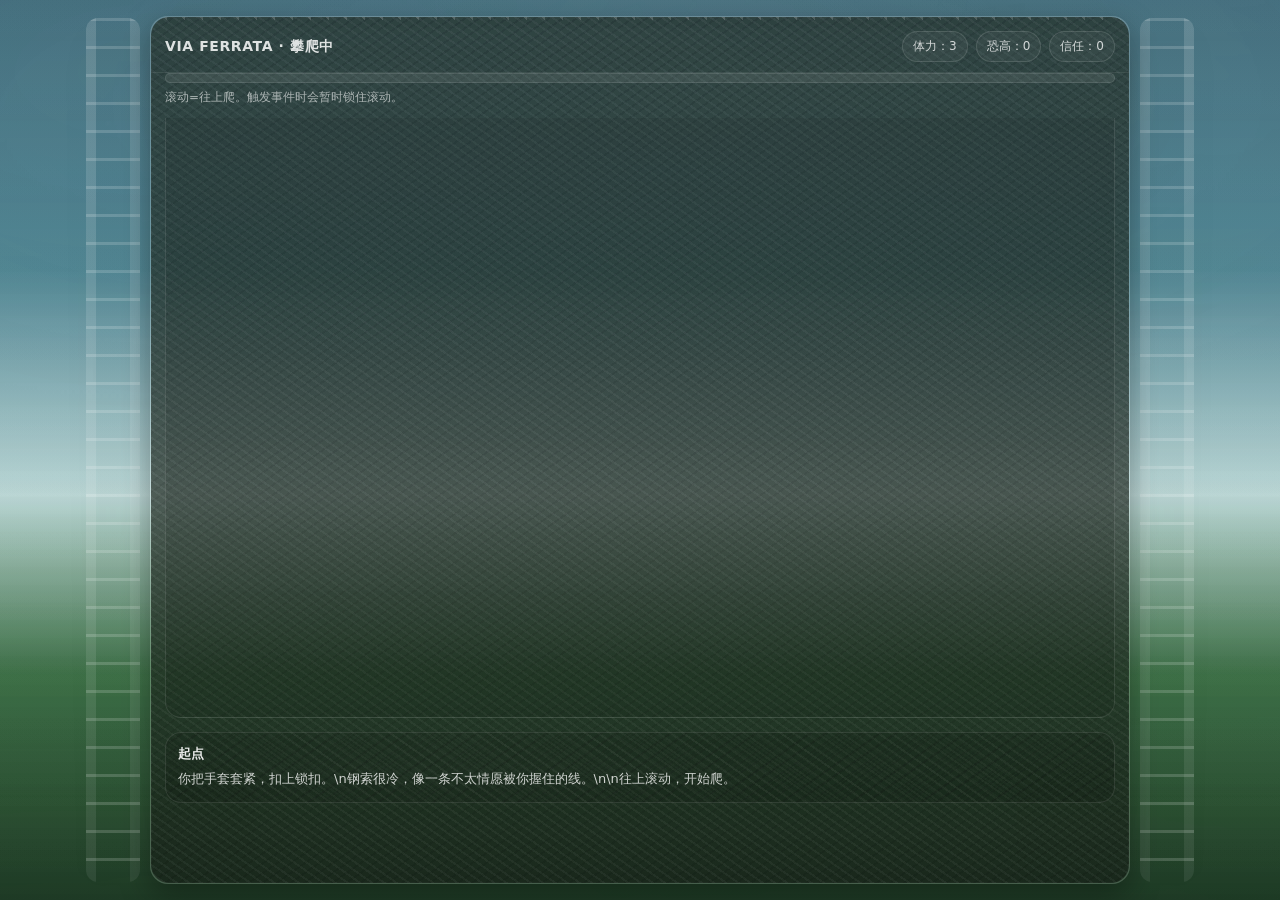
==== chap_four/index.html @ 9fe8015b "Add files via upload" ====
<!doctype html>
<html lang="zh-Hans">
<head>
<meta charset="utf-8" />
<meta name="viewport" content="width=device-width,initial-scale=1" />
<title>Chapter Four - Via Ferrata</title>
<style>
:root{
  /* 你的基础风格 */
  --bg:#1E2A1B;
  --card:rgba(255,255,255,.06);
  --bd:rgba(255,255,255,.12);
  --txt:#fff;
  --mut:rgba(255,255,255,.72);
  --btn:rgba(255,255,255,.10);
  --btn2:rgba(255,255,255,.16);
  --shadow:0 10px 30px rgba(0,0,0,.35);
  --round:18px;

 --rain: 0;  /* 0~1 */
  /* 进度驱动：0~1 */
  --skyBoost: 0;

  /* 白天版但不刺眼（低饱和） */
  --sky1:#2a5f72;   /* 顶部天空（偏灰蓝） */
  --sky2:#3f7f8f;   /* 中段 */
  --mist:#bfe2e0;   /* 远景雾 */
  --field1:#2f6b3a; /* 草地 */
  --field2:#1f3f25; /* 近景暗绿 */
}
*{box-sizing:border-box;}
html,body{height:100%;}
html,body{height:100%;}
body{
  margin:0;
  font-family:system-ui,-apple-system,"Segoe UI",Roboto,"PingFang SC","Microsoft YaHei",Arial,sans-serif;
  color:var(--txt);
  overflow:hidden;

  /* 全屏渐变：天空→雾→草地（低饱和，不刺眼） */
  background:
    linear-gradient(to bottom,
      color-mix(in srgb, var(--sky1) 92%, white calc(var(--skyBoost) * 8%)) 0%,
      color-mix(in srgb, var(--sky2) 92%, white calc(var(--skyBoost) * 10%)) 30%,
      color-mix(in srgb, var(--mist) 88%, white calc(var(--skyBoost) * 12%)) 55%,
      color-mix(in srgb, var(--field1) 92%, white calc(var(--skyBoost) * 6%)) 75%,
      var(--field2) 100%);
}

/* 远景雾+空气颗粒：非常轻，避免刺眼 */
body::before{
  content:"";
  position:fixed;
  inset:-60px;
  pointer-events:none;
  background:
    radial-gradient(900px 420px at 60% 18%, rgba(255,255,255,.10), transparent 60%),
    radial-gradient(800px 380px at 25% 22%, rgba(255,255,255,.08), transparent 60%),
    radial-gradient(2px 2px at 12% 18%, rgba(255,255,255,.10), transparent 60%),
    radial-gradient(2px 2px at 38% 12%, rgba(255,255,255,.08), transparent 60%),
    radial-gradient(2px 2px at 72% 20%, rgba(255,255,255,.06), transparent 60%);
  opacity: calc(.35 + var(--skyBoost) * .25);
  filter: blur(.6px);
}

.wrap{
  height:100%;
  display:flex;
  justify-content:center;
  align-items:stretch;
  padding:16px;
  gap:14px;
}

.panel{
  width:min(980px, 100%);
  border:1px solid var(--bd);
  background:var(--card);
  border-radius:var(--round);
  box-shadow:var(--shadow);
  overflow:hidden;
  display:flex;
  flex-direction:column;
}

/* 顶部 HUD */
.hud{
  display:flex;
  align-items:center;
  gap:12px;
  padding:14px 14px 10px;
  border-bottom:1px solid rgba(255,255,255,.08);
}
.hud h1{
  margin:0;
  font-size:14px;
  letter-spacing:.6px;
  font-weight:650;
  color:rgba(255,255,255,.85);
}
.badges{
  display:flex;
  gap:8px;
  margin-left:auto;
  flex-wrap:wrap;
}
.badge{
  font-size:12px;
  padding:6px 10px;
  border:1px solid rgba(255,255,255,.12);
  border-radius:999px;
  background:rgba(255,255,255,.04);
  color:rgba(255,255,255,.78);
}

/* 进度条 */
.progressRow{
  padding:0 14px 12px;
}
.bar{
  height:10px;
  background:rgba(255,255,255,.08);
  border-radius:999px;
  overflow:hidden;
  border:1px solid rgba(255,255,255,.10);
}
.bar > div{
  height:100%;
  width:0%;
  background:rgba(255,255,255,.65);
  transition:width .25s ease;
}

/* 滚动区（攀爬区） */
.climb{
  position:relative;
  flex:1;
  overflow:auto;
  scroll-behavior:smooth;
  padding:18px 14px 80px;
}

/* 模拟“山壁长条” */
.route{
  position:relative;
  height:700vh; /* 控制总攀爬长度：越大越长 */
  border:1px solid rgba(255,255,255,.10);
  border-radius:16px;
  overflow:hidden;
  background:
    linear-gradient(to bottom,
      rgba(255,255,255,.02) 0%,
      rgba(255,255,255,.03) 20%,
      rgba(255,255,255,.01) 55%,
      rgba(255,255,255,.04) 100%);
}

/* 路线虚线 */
.route:before{
  content:"";
  position:absolute;
  left:22px; top:18px; bottom:18px;
  width:2px;
  background:linear-gradient(to bottom, rgba(255,255,255,.15), rgba(255,255,255,.02));
  opacity:.55;
}
.tick{
  position:absolute;
  left:14px;
  width:18px;height:18px;
  border-radius:50%;
  border:1px solid rgba(255,255,255,.16);
  background:rgba(255,255,255,.04);
  display:grid;
  place-items:center;
  font-size:11px;
  color:rgba(255,255,255,.7);
  transform:translateY(-50%);
}

/* 文本卡片区 */
.story{
  margin-top:14px;
  display:grid;
  gap:10px;
}
.card{
  border:1px solid rgba(255,255,255,.12);
  background:rgba(0,0,0,.18);
  border-radius:16px;
  padding:12px 12px;
}
.card .title{
  font-weight:700;
  font-size:13px;
  color:rgba(255,255,255,.88);
  margin-bottom:6px;
}
.card .txt{
  font-size:13px;
  line-height:1.6;
  color:rgba(255,255,255,.76);
  white-space:pre-wrap;
}

/* 事件弹层 */
.overlay{
  position:fixed;
  inset:0;
  background:rgba(0,0,0,.55);
  display:none;
  align-items:center;
  justify-content:center;
  padding:18px;
  z-index:20;
}
.overlay.show{ display:flex; }

.modal{
  width:min(680px, 100%);
  border:1px solid rgba(255,255,255,.14);
  background:rgba(15,15,16,.88);
  backdrop-filter: blur(8px);
  border-radius:18px;
  box-shadow:0 30px 90px rgba(0,0,0,.6);
  padding:14px;
}
.modal h2{
  margin:0 0 10px 0;
  font-size:14px;
  letter-spacing:.5px;
  color:rgba(255,255,255,.9);
}
.modal p{
  margin:0 0 12px 0;
  font-size:13px;
  line-height:1.65;
  color:rgba(255,255,255,.78);
  white-space:pre-wrap;
}
.modal .actions{
  display:flex;
  gap:10px;
  justify-content:flex-end;
}
.btn{
  appearance:none;
  border:1px solid rgba(255,255,255,.14);
  background:rgba(255,255,255,.06);
  color:rgba(255,255,255,.86);
  padding:10px 12px;
  border-radius:12px;
  font-size:13px;
  cursor:pointer;
}
.btn:active{ transform:translateY(1px); }
.btn.primary{
  background:rgba(255,255,255,.14);
  border-color:rgba(255,255,255,.18);
}

.small{
  font-size:12px;
  color:rgba(255,255,255,.6);
  margin-top:6px;
}

/* 轻微抖动（脚滑） */
.shake{
  animation:shake .28s ease;
}
@keyframes shake{
  0%{transform:translateX(0)}
  20%{transform:translateX(-6px)}
  40%{transform:translateX(6px)}
  60%{transform:translateX(-4px)}
  80%{transform:translateX(4px)}
  100%{transform:translateX(0)}
}

/* 移动端适配 */
@media (max-width:520px){
  .hud{flex-wrap:wrap;}
  .badges{margin-left:0;}
  .route{height:700vh;}
}

/* ====== 粗麻布材质（替代玻璃）====== */

/* 统一一个“布料底色”：偏暗绿+棕 */
:root{
  --clothBase: rgba(23,34,24,.92);
  --clothInk: rgba(255,255,255,.08);
  --clothInk2: rgba(0,0,0,.22);
  --clothEdge: rgba(255,255,255,.10);
}

/* 麻布纹理：交叉纤维 + 轻微脏点 */
.cloth{
  background:
    /* 脏点（很淡） */
    radial-gradient(2px 2px at 18% 22%, rgba(0,0,0,.18), transparent 60%),
    radial-gradient(2px 2px at 63% 48%, rgba(255,255,255,.10), transparent 60%),
    radial-gradient(1.5px 1.5px at 78% 35%, rgba(0,0,0,.16), transparent 60%),

    /* 纤维：两组斜向线叠加 */
    repeating-linear-gradient( 35deg, rgba(255,255,255,.055) 0 2px, transparent 2px 7px),
    repeating-linear-gradient(-35deg, rgba(0,0,0,.16) 0 2px, transparent 2px 8px),

    /* 布底 */
    linear-gradient(to bottom, rgba(255,255,255,.03), rgba(0,0,0,.16));
  background-color: var(--clothBase);
}

/* panel 改“麻布板” */
.panel{
  border: 1px solid var(--bd);
  border-radius: var(--round);
  box-shadow: var(--shadow);
  overflow:hidden;
  position:relative;
}
.panel::before{
  content:"";
  position:absolute;
  inset:0;
  pointer-events:none;
  opacity:.98;
  border-radius:inherit;
  /* 套用麻布纹理 */
  background:
    radial-gradient(2px 2px at 18% 22%, rgba(0,0,0,.18), transparent 60%),
    radial-gradient(2px 2px at 63% 48%, rgba(255,255,255,.10), transparent 60%),
    radial-gradient(1.5px 1.5px at 78% 35%, rgba(0,0,0,.16), transparent 60%),
    repeating-linear-gradient( 35deg, rgba(255,255,255,.055) 0 2px, transparent 2px 7px),
    repeating-linear-gradient(-35deg, rgba(0,0,0,.16) 0 2px, transparent 2px 8px),
    linear-gradient(to bottom, rgba(255,255,255,.02), rgba(0,0,0,.18));
  background-color: var(--clothBase);
}

/* 把原本透明背景去掉（否则会叠成玻璃） */
.panel > *{
  position:relative;
  z-index:1;
}

/* route / card / modal 都做成“布/纸”块 */
.route,
.card,
.modal{
  border:1px solid var(--clothEdge);
  background: rgba(0,0,0,.12);
  position:relative;
  overflow:hidden;
}

/* 给块内部再叠一层纤维纹理 */
.route::before,
.card::before,
.modal::before{
  content:"";
  position:absolute;
  inset:0;
  pointer-events:none;
  opacity:.55;
  background:
    repeating-linear-gradient( 35deg, rgba(255,255,255,.05) 0 2px, transparent 2px 8px),
    repeating-linear-gradient(-35deg, rgba(0,0,0,.18) 0 2px, transparent 2px 10px),
    radial-gradient(700px 220px at 30% 20%, rgba(255,255,255,.05), transparent 60%);
}

/* 文本稍微“网文纸感”一点：更暖一点 */
.card .txt,
.modal p{
  color: rgba(255,255,255,.80);
}
.card .title,
.modal h2{
  color: rgba(255,255,255,.92);
}

/* 去掉玻璃关键：别 blur / 别 screen 叠亮 */
.panel{ backdrop-filter: none !important; }
.modal{ backdrop-filter: none !important; }

/* ====== 天气 FX 层（不挡交互）====== */
.fx{
  position:fixed;
  inset:-20vh -10vw;
  pointer-events:none;
  z-index:0; /* 在 panel 下面 */
}

/* 云：大块软边，慢慢飘 */
.fxCloud{
  opacity:.65;
  filter: blur(0.4px);
  background:
    radial-gradient(260px 140px at 18% 28%, rgba(255,255,255,.10), transparent 70%),
    radial-gradient(340px 180px at 42% 18%, rgba(255,255,255,.08), transparent 72%),
    radial-gradient(420px 220px at 70% 26%, rgba(255,255,255,.07), transparent 74%),
    radial-gradient(520px 260px at 85% 14%, rgba(255,255,255,.06), transparent 76%),
    radial-gradient(700px 360px at 55% 36%, rgba(255,255,255,.05), transparent 78%);
  animation: cloudDrift 32s linear infinite;
  mix-blend-mode: screen;
}

/* 雾：更贴近地面，横向漂 */
.fxCloud::after{
  content:"";
  position:absolute;
  inset:40vh -10vw -10vh -10vw;
  background:
    radial-gradient(520px 220px at 20% 70%, rgba(255,255,255,.06), transparent 70%),
    radial-gradient(640px 260px at 55% 78%, rgba(255,255,255,.05), transparent 72%),
    radial-gradient(820px 340px at 85% 82%, rgba(255,255,255,.04), transparent 76%);
  opacity:.9;
  filter: blur(1.2px);
  animation: mistDrift 22s linear infinite;
}

@keyframes cloudDrift{
  from{ transform: translateX(-6vw) translateY(0); }
  to  { transform: translateX( 6vw) translateY(-1vh); }
}
@keyframes mistDrift{
  from{ transform: translateX(4vw); }
  to  { transform: translateX(-4vw); }
}

/* 确保你的主 UI 在天气之上 */
.wrap, .panel{ position:relative; z-index:1; }

/* ====== 雨 ====== */
.fxRain{
  opacity: var(--rain);
  transition: opacity .6s ease;
  background:
    /* 雨丝：用重复斜线模拟 */
    repeating-linear-gradient(
      115deg,
      rgba(255,255,255,.12) 0 1px,
      rgba(255,255,255,0) 1px 10px
    );
  mix-blend-mode: screen;
  filter: blur(.2px);
  animation: rainFall .45s linear infinite;
}

@keyframes rainFall{
  from{ background-position: 0 0; }
  to  { background-position: 0 18px; }
}

/* ===== 阴雨天气：一层灰冷罩子（随 --storm 变化） ===== */
:root{
  --storm: 0;     /* 0~1 阴天程度 */
  --uiFade: 1;    /* 1->0 UI 渐隐 */
}

body{
  position:relative;
}

body::after{
  content:"";
  position:fixed;
  inset:0;
  pointer-events:none;
  /* 同时包含：轻微提亮(随 skyBoost) + 阴天遮罩(随 storm) */
  background:
    linear-gradient(to top,
      rgba(255,255,255, calc(.00 + var(--skyBoost) * .10)) 0%,
      rgba(255,255,255, calc(.03 + var(--skyBoost) * .16)) 55%,
      rgba(255,255,255, calc(.05 + var(--skyBoost) * .20)) 100%),
    radial-gradient(900px 520px at 50% 12%,
      rgba(255,255,255, calc(.02 + var(--storm) * .10)),
      transparent 62%),
    linear-gradient(to bottom,
      rgba(10,18,20, calc(.08 + var(--storm) * .28)) 0%,
      rgba(10,18,20, calc(.06 + var(--storm) * .22)) 45%,
      rgba(10,18,20, calc(.10 + var(--storm) * .34)) 100%);
  mix-blend-mode: normal;
  opacity: 1;
}

/* 云雾在阴天时更厚一点 */
.fxCloud{
  opacity: calc(.45 + var(--storm) * .40);
  filter: blur(calc(.4px + var(--storm) * 1.2px));
}

/* 雨在阴天时更明显（你已有 fxRain，用 storm 再加一点可见度） */
.fxRain{
  opacity: calc(var(--rain) * (0.65 + var(--storm) * 0.65));
  filter: blur(calc(.15px + var(--storm) * .35px));
}

/* ===== UI 渐隐：越往上越透明，到顶完全消失 ===== */
.wrap{
  opacity: var(--uiFade);
  transition: opacity .25s ease;
}

/* 可选：让 panel 也跟着轻微“失焦”变薄一点（更像风吹走） */
.panel{
  transform: translateY(calc((1 - var(--uiFade)) * -8px)) scale(calc(.995 + var(--uiFade) * .005));
  transition: transform .25s ease;
}

/* ===== 整块抖动（吓人用） ===== */
.panel.panic{
  animation: panicShake .42s ease;
}
@keyframes panicShake{
  0%   { transform: translateY(0) rotate(0deg); }
  12%  { transform: translateY(-2px) rotate(-0.6deg); }
  25%  { transform: translateY( 2px) rotate(0.7deg); }
  40%  { transform: translateY(-1px) rotate(-0.5deg); }
  58%  { transform: translateY( 1px) rotate(0.4deg); }
  75%  { transform: translateY(-1px) rotate(-0.3deg); }
  100% { transform: translateY(0) rotate(0deg); }
}

/* 如果登顶消失后你不想还能滚动/点到东西，可把 wrap pointer-events 也关掉 */
.wrap.off{
  pointer-events:none;
}

.panel::before{ opacity:.72; }
.route::before,
.card::before,
.modal::before{ opacity:.35; }

/* 兜底：确保弹层永远是全屏盖在最上面 */
.overlay{
  position:fixed !important;
  inset:0;
  z-index:999 !important;
}

/* =========================
   FX：雾 + 雨（更自然）
   ========================= */

/* 让 fx 层更柔一点，避免突兀 */
.fx{
  z-index:0;
  opacity:1;
  filter: saturate(.92);
}

/* 雾（Cloud）改成：高空薄云 + 贴地浓雾，两层速度不一样 */
.fxCloud{
  /* 顶部薄云：更大、更淡、更慢 */
  background:
    radial-gradient(520px 260px at 18% 20%, rgba(255,255,255,.09), transparent 70%),
    radial-gradient(680px 320px at 48% 14%, rgba(255,255,255,.07), transparent 72%),
    radial-gradient(820px 380px at 78% 22%, rgba(255,255,255,.06), transparent 74%),
    radial-gradient(980px 420px at 88% 10%, rgba(255,255,255,.05), transparent 76%);
  opacity: calc(.28 + var(--storm) * .30);      /* 阴天更厚 */
  filter: blur(calc(1.6px + var(--storm) * 2.2px));
  mix-blend-mode: screen;
  animation: cloudDrift 46s linear infinite;
}

/* 贴地雾：更“地面”，更横向流动 */
.fxCloud::after{
  inset: 46vh -12vw -16vh -12vw;
  background:
    radial-gradient(920px 360px at 20% 78%, rgba(255,255,255,.06), transparent 72%),
    radial-gradient(1120px 420px at 55% 84%, rgba(255,255,255,.05), transparent 74%),
    radial-gradient(1320px 520px at 88% 86%, rgba(255,255,255,.04), transparent 76%),
    linear-gradient(to top, rgba(255,255,255,.05), transparent 55%);
  opacity: calc(.65 + var(--storm) * .45);
  filter: blur(calc(3.2px + var(--storm) * 4.6px));
  animation: mistDrift 26s linear infinite;
}

/* 雾漂移更慢更“横” */
@keyframes cloudDrift{
  from{ transform: translateX(-8vw) translateY(0); }
  to  { transform: translateX( 8vw) translateY(-1.4vh); }
}
@keyframes mistDrift{
  from{ transform: translateX(6vw); }
  to  { transform: translateX(-6vw); }
}

/* 雨：两层雨丝 + 轻微“水迹”层 */
.fxRain{
  opacity: calc(var(--rain) * (0.55 + var(--storm) * 0.70));
  transition: opacity .6s ease;
  mix-blend-mode: screen;
  filter: blur(calc(.25px + var(--storm) * .45px));
  animation: rainFallFast .38s linear infinite;
  background:
    /* 细雨丝（主层） */
    repeating-linear-gradient(
      112deg,
      rgba(255,255,255,.14) 0 1px,
      rgba(255,255,255,0) 1px 11px
    );
}

/* 第二层雨：更粗更稀（叠加在 ::before） */
.fxRain::before{
  content:"";
  position:absolute;
  inset:0;
  background:
    repeating-linear-gradient(
      112deg,
      rgba(255,255,255,.10) 0 1px,
      rgba(255,255,255,0) 1px 18px
    );
  opacity: .65;
  animation: rainFallSlow .72s linear infinite;
  filter: blur(.15px);
}

/* 水迹层：轻微纵向“流痕”，只在雨大时显一点点 */
.fxRain::after{
  content:"";
  position:absolute;
  inset:0;
  background:
    linear-gradient(to bottom,
      rgba(255,255,255,0) 0%,
      rgba(255,255,255,.06) 40%,
      rgba(255,255,255,0) 100%);
  opacity: calc(var(--rain) * .12);
  filter: blur(6px);
  transform: translateY(-10%);
}

@keyframes rainFallFast{
  from{ background-position: 0 0; }
  to  { background-position: 0 26px; }
}
@keyframes rainFallSlow{
  from{ background-position: 0 0; }
  to  { background-position: 0 16px; }
}

/* =========================
   Panel / wrap：边缘尖角波浪线 + 梯子
   ========================= */

/* 让 wrap 变成“有边框装饰”的容器 */
.wrap{
  position:relative;
}

/* 左右梯子：用 ::before/::after 画出来，顶天立地 */
.wrap::before,
.wrap::after{
  content:"";
  position:absolute;
  top:18px;
  bottom:18px;
  width:54px;
  pointer-events:none;
  opacity: .92;
  filter: drop-shadow(0 10px 18px rgba(0,0,0,.35));
}

/* 左梯子 */
.wrap::before{
  left: calc(50% - min(980px, 100%) / 2 - 64px);
  background:
    /* 两条立柱 */
    linear-gradient(to bottom, rgba(255,255,255,.16), rgba(255,255,255,.08)) left/10px 100% no-repeat,
    linear-gradient(to bottom, rgba(255,255,255,.16), rgba(255,255,255,.08)) right/10px 100% no-repeat,
    /* 横档 */
    repeating-linear-gradient(
      to bottom,
      rgba(255,255,255,.18) 0 3px,
      rgba(255,255,255,0) 3px 28px
    ) center/100% 100% no-repeat;
  border-radius: 12px;
}

/* 右梯子 */
.wrap::after{
  right: calc(50% - min(980px, 100%) / 2 - 64px);
  background:
    linear-gradient(to bottom, rgba(255,255,255,.16), rgba(255,255,255,.08)) left/10px 100% no-repeat,
    linear-gradient(to bottom, rgba(255,255,255,.16), rgba(255,255,255,.08)) right/10px 100% no-repeat,
    repeating-linear-gradient(
      to bottom,
      rgba(255,255,255,.18) 0 3px,
      rgba(255,255,255,0) 3px 28px
    ) center/100% 100% no-repeat;
  border-radius: 12px;
}

/* 手机端：梯子别挤爆屏幕 */
@media (max-width: 820px){
  .wrap::before, .wrap::after{
    width:40px;
    opacity:.75;
  }
  .wrap::before{
    left: 10px;
  }
  .wrap::after{
    right: 10px;
  }
}

/* Panel 外围做一个“尖角波浪线”（锯齿）边框 */
.panel{
  position:relative;
}

/* 顶部 + 底部锯齿（不裁切内容） */
.panel::after{
  content:"";
  position:absolute;
  left:-2px; right:-2px;
  top:-14px;
  height:28px;
  pointer-events:none;
  opacity:.85;
  background:
    /* 顶部锯齿 */
    conic-gradient(from 45deg, rgba(255,255,255,.18) 0 25%, transparent 0 100%) 0 0/18px 18px repeat-x;
  filter: drop-shadow(0 8px 10px rgba(0,0,0,.28));
}

.panel::marker{ content:none; } /* 保险 */

/* 底部锯齿单独再做一条 */
.panel{
  --zig: 18px; /* 锯齿密度 */
}
.panel > .hud{ position:relative; } /* 保持层级 */
.panel::before{
  /* 你原本 panel::before 是麻布纹理，这里不能覆盖它
     所以：把锯齿放到一个新伪元素上（我们用 outlineZig） */
}

/* 用一个额外的“装饰层”不抢你现有 ::before：挂到 .panel 里 */
.panel .outlineZig{
  position:absolute;
  inset:0;
  pointer-events:none;
  z-index:2;
}

/* 如果你不想改 HTML，加这个：用 box-shadow 模拟底部锯齿 */
.panel{
  box-shadow:
    var(--shadow),
    0 0 0 1px rgba(255,255,255,.08) inset;
}

/* 底部锯齿：用 background 放在 panel 自己的 background-image 里不行（你有纹理）；
   所以我们放在 .climb 顶/底的“遮罩”上，看起来像包边 */
.climb{
  position:relative;
}

/* climb 顶部锯齿内嵌（更像“包了一圈”） */
.climb::before,
.climb::after{
  content:"";
  position:sticky;
  left:0; right:0;
  height:18px;
  pointer-events:none;
  z-index:3;
  opacity:.55;
  background:
    conic-gradient(from 45deg, rgba(255,255,255,.16) 0 25%, transparent 0 100%) 0 0/16px 16px repeat-x;
  filter: drop-shadow(0 8px 8px rgba(0,0,0,.22));
}
.climb::before{
  top:0;
  transform: translateY(-10px);
}
.climb::after{
  bottom:0;
  transform: translateY(10px) rotate(180deg);
}

/* =========================
   “每个 point 位置”的尖角波浪标记
   ========================= */

/* tick 本身更像路标：加一个小锯齿旗 */
.tick{
  position:absolute;
  isolation:isolate;
}
.tick::after{
  content:"";
  position:absolute;
  left: 22px;
  top: 50%;
  transform: translateY(-50%);
  width: 64px;
  height: 16px;
  opacity: .75;
  background:
    conic-gradient(from 45deg, rgba(255,255,255,.18) 0 25%, transparent 0 100%) 0 0/10px 10px repeat-x;
  filter: drop-shadow(0 6px 8px rgba(0,0,0,.25));
}

/* 让路线上“点”更融入雾：轻发光但不刺眼 */
.tick{
  background: rgba(255,255,255,.05);
  border-color: rgba(255,255,255,.18);
  box-shadow:
    0 0 0 1px rgba(0,0,0,.2) inset,
    0 10px 24px rgba(0,0,0,.20);
}

/* =========================
   把背景突兀感压掉：整体加一层“空气透镜”
   ========================= */
body::before{
  /* 你已有 before，我们补充一点柔和层次 */
  background:
    radial-gradient(1100px 520px at 60% 16%, rgba(255,255,255,.10), transparent 62%),
    radial-gradient(980px 480px at 22% 18%, rgba(255,255,255,.08), transparent 62%),
    radial-gradient(3px 3px at 12% 18%, rgba(255,255,255,.08), transparent 60%),
    radial-gradient(3px 3px at 38% 12%, rgba(255,255,255,.06), transparent 60%),
    radial-gradient(3px 3px at 72% 20%, rgba(255,255,255,.05), transparent 60%),
    linear-gradient(to bottom, rgba(255,255,255,.02), rgba(0,0,0,.10));
  opacity: calc(.26 + var(--skyBoost) * .22 + var(--storm) * .12);
  filter: blur(1.0px);
}

</style>
</head>
<body>


<div class="fx fxCloud"></div>
<div class="fx fxRain"></div>

<div class="wrap">
  <div class="panel">
    <div class="hud">
      <h1>VIA FERRATA · 攀爬中</h1>
      <div class="badges">
        <div class="badge">体力：<span id="staminaOut">3</span></div>
        <div class="badge">恐高：<span id="fearOut">0</span></div>
        <div class="badge">信任：<span id="trustOut">0</span></div>
      </div>
    </div>

    <div class="progressRow">
      <div class="bar"><div id="barFill"></div></div>
      <div class="small">滚动=往上爬。触发事件时会暂时锁住滚动。</div>
    </div>

    <div class="climb" id="climb">
      <div class="route" id="route">
        <!-- 标记点（可删可加） -->
        <div class="tick" style="top:18%;">1</div>
        <div class="tick" style="top:36%;">2</div>
        <div class="tick" style="top:54%;">3</div>
        <div class="tick" style="top:72%;">4</div>
        <div class="tick" style="top:90%;">5</div>
      </div>

      <div class="story">
        <div class="card">
          <div class="title" id="sceneTitle">起点</div>
          <div class="txt" id="sceneText">你把手套套紧，扣上锁扣。\n钢索很冷，像一条不太情愿被你握住的线。\n\n往上滚动，开始爬。</div>
        </div>
      </div>
    </div>
  </div>
</div>

<!-- 事件弹层 -->
<div class="overlay" id="overlay" aria-hidden="true">
  <div class="modal" id="modal">
    <h2 id="evtTitle">事件</h2>
    <p id="evtText"></p>
    <div class="actions" id="evtActions">
      <button class="btn" id="btnOptionA">选项A</button>
      <button class="btn primary" id="btnOptionB">选项B</button>
    </div>
  </div>
</div>

<script>
(() => {
  const $ = (s) => document.querySelector(s);

  const climbEl = $("#climb");
  const routeEl = $("#route");
  const barFill = $("#barFill");

  const staminaOut = $("#staminaOut");
  const fearOut = $("#fearOut");
  const trustOut = $("#trustOut");

  const sceneTitle = $("#sceneTitle");
  const sceneText  = $("#sceneText");

  const overlay = $("#overlay");
  const modal = $("#modal");
  const evtTitle = $("#evtTitle");
  const evtText  = $("#evtText");
  const btnA = $("#btnOptionA");
  const btnB = $("#btnOptionB");
  const panel = document.querySelector(".panel");

  const CELEBRATE_URL = "./stage.html";

  const S = {
    stamina: 3,
    fear: 0,
    trust: 0,

    locked: false,
    triggers: [8, 18, 30, 44, 58, 72, 86, 96],
    fired: new Set(),

    lastP: 0,
    hasBooted: false,

    finished: false,
    lastEvtKey: null,

    cooldownUntil: 0,
    lastEvtAtP: -999,
  };

  const EVENT_POOL = [
    {
      key:"slip",
      title:"脚滑",
      text:"鞋底在岩面上打了一下空。\n你整个人往下一坠，锁扣发出很轻的“咔”。\n\n你会怎么做？",
      options:[
        { label:"硬扛住，假装没事", effect: () => { S.stamina -= 1; S.fear += 1; shake(); pushScene("你没说话，只是呼吸重了一点。"); } },
        { label:"开口求稳，让他拉一下", effect: () => { S.trust += 1; S.fear = Math.max(0, S.fear-1); pushScene("你听到他回了一声“好”。然后你的腰带被稳稳带住。"); } },
      ]
    },
    {
      key:"lookdown",
      title:"往下看了一眼",
      text:"你不小心低头。\n下面的树像缩小的模型，风声忽然变得很近。\n\n现在继续爬，还是停一下？",
      options:[
        { label:"继续爬（别想）", effect: () => { S.stamina -= 1; S.fear += 1; pushScene("你把视线钉回岩面，像在和自己较劲。"); } },
        { label:"停一下，调整呼吸", effect: () => { S.fear = Math.max(0, S.fear-1); pushScene("你停住，数到四，再把手往上移。"); } },
      ]
    },
    {
      key:"camera",
      title:"节目组要你说点什么",
      text:"耳机里传来一句：\n“可以说点什么吗？观众想听。”\n\n你怎么回？",
      options:[
        { label:"嘴硬：没事", effect: () => { S.fear += 1; pushScene("你说“没事”。但你的指节有点白。"); } },
        { label:"诚实：有点怕", effect: () => { S.trust += 1; pushScene("你说“我有点怕”。身后的人说：‘那我慢一点。’"); } },
      ]
    },
    {
      key:"help",
      title:"横移段",
      text:"前方是一个横移段。\n你得把重量交给钢索，再挪过去。\n\n要不要让对方指挥节奏？",
      options:[
        { label:"自己来", effect: () => { S.stamina -= 1; S.fear += 1; pushScene("你自己数拍子，但手心开始出汗。"); } },
        { label:"让他数节奏", effect: () => { S.trust += 1; pushScene("他在后面数：一、二、三。\n你发现你真的会跟着放松一点。"); } },
      ]
    },
    {
      key:"rest",
      title:"小平台",
      text:"你踩到一个小平台，终于能直起腰。\n风从山谷里穿过来。\n\n现在做什么？",
      options:[
        { label:"喝水/补给", effect: () => { S.stamina += 1; pushScene("你喝了一口水，甜味像回魂。"); } },
        { label:"说句话（恋综版）", effect: () => { S.trust += 1; pushScene("你说：‘你刚刚其实很稳。’\n他笑了一下：‘那你也别往下看。’"); } },
      ]
    },
  ];

  function updateHUD(){
    staminaOut.textContent = S.stamina;
    fearOut.textContent = S.fear;
    trustOut.textContent = S.trust;
  }
  function clampStats(){
    S.stamina = Math.max(0, Math.min(8, S.stamina));
    S.fear = Math.max(0, Math.min(10, S.fear));
    S.trust = Math.max(0, Math.min(10, S.trust));
  }
  function getMaxScroll(){
    return Math.max(0, climbEl.scrollHeight - climbEl.clientHeight);
  }

  // 顶部=100 底部=0
  function getProgressPercent(){
    const max = getMaxScroll();
    if(max <= 0) return 0;
    const raw = climbEl.scrollTop / max; // 顶部0 底部1
    const climb = 1 - raw;
    return Math.max(0, Math.min(100, Math.round(climb * 100)));
  }

  function setProgressUI(p){
    const t = p / 100;

    document.documentElement.style.setProperty("--skyBoost", t.toFixed(2));
    barFill.style.width = `${p}%`;

    const rainStart = 86;
    const stormStart = 78;
    const rain  = (p >= rainStart)  ? Math.min(1, (p - rainStart) / 10)  : 0;
    const storm = (p >= stormStart) ? Math.min(1, (p - stormStart) / 18) : 0;
    document.documentElement.style.setProperty("--rain",  rain.toFixed(2));
    document.documentElement.style.setProperty("--storm", storm.toFixed(2));

    const fade = Math.max(0, 1 - Math.pow(t, 2.1));
    document.documentElement.style.setProperty("--uiFade", fade.toFixed(3));

    const baseA1 = 0.04 + t * 0.10;
    const baseA2 = 0.02 + t * 0.08;
    const dark = 0.08 + storm * 0.20;

    routeEl.style.background =
      `linear-gradient(to bottom,
        rgba(255,255,255,${(baseA1 * (1 - storm*0.55)).toFixed(3)}) 0%,
        rgba(255,255,255,${(baseA2 * (1 - storm*0.60)).toFixed(3)}) 40%,
        rgba(0,0,0,${dark.toFixed(3)}) 100%)`;
  }

  function pushScene(text){
    sceneTitle.textContent = `进度：${getProgressPercent()}%`;
    sceneText.textContent = text;
  }

  function shake(){
    modal.classList.remove("shake");
    void modal.offsetWidth;
    modal.classList.add("shake");
  }

  function lockScroll(lock){
    S.locked = lock;
    // 弹窗期间阻止滚动输入（不改 overflow / pointer-events，避免 scrollTop 乱）
  }

  function openEvent(evt){
    lockScroll(true);

    overlay.classList.add("show");
    overlay.setAttribute("aria-hidden","false");

    evtTitle.textContent = evt.title;
    evtText.textContent  = evt.text;

    btnA.textContent = evt.options[0].label;
    btnB.textContent = evt.options[1].label;

    btnA.onclick = () => { closeEvent(); evt.options[0].effect(); afterEvent(); };
    btnB.onclick = () => { closeEvent(); evt.options[1].effect(); afterEvent(); };
  }

  function closeEvent(){
    overlay.classList.remove("show");
    overlay.setAttribute("aria-hidden","true");

    // 事件冷却：避免连弹
    S.cooldownUntil = Date.now() + 1100;

    if (!S.finished) {
      lockScroll(false);
      S.lastP = getProgressPercent();
    }
  }

  function afterEvent(){
    clampStats();
    updateHUD();

    if(S.stamina <= 0){
      S.stamina = 1;
      S.fear += 1;
      updateHUD();
      pushScene("你感觉手臂像不是自己的。\n你被迫停下来——节目组说这是“安全休息”。");
    }

    lockScroll(false);
    S.lastP = getProgressPercent();
  }

  function pickCrossedTrigger(prevP, nowP){
    if(nowP <= prevP) return null;
    const crossed = S.triggers
      .filter(t => !S.fired.has(t) && prevP < t && nowP >= t)
      .sort((a,b) => a-b);
    return crossed.length ? crossed[0] : null;
  }

  function showSummit(){
    S.finished = true;
    lockScroll(true);

    overlay.classList.add("show");
    overlay.setAttribute("aria-hidden","false");

    evtTitle.textContent = "登顶";
    evtText.textContent =
`你终于踩到最后一段岩阶。
风把你吹得有点发笑。

（结算）
体力：${S.stamina}
恐高：${S.fear}
信任：${S.trust}

你可以在这里跳转到“山顶告白/合照/庆祝酒局”。`;

    btnA.textContent = "再看一会儿";
    btnB.textContent = "进入庆祝";
    btnA.onclick = () => { closeEvent(); };
    btnB.onclick = () => { window.location.href = CELEBRATE_URL; };
  }

  function maybeTrigger(prevP, nowP){
    if (S.finished) return;
    if (S.locked) return;

    if (Date.now() < S.cooldownUntil) return;

    const MIN_GAP_PCT = 12;
    if (nowP - S.lastEvtAtP < MIN_GAP_PCT) return;

    if(nowP >= 100){
      showSummit();
      return;
    }

    const t = pickCrossedTrigger(prevP, nowP);
    if(t == null) return;

    S.fired.add(t);
    S.lastEvtAtP = nowP;

    let pool = EVENT_POOL;
    if (S.lastEvtKey) pool = EVENT_POOL.filter(e => e.key !== S.lastEvtKey);
    const evt = pool[Math.floor(Math.random() * pool.length)];
    S.lastEvtKey = evt.key;

    if(t === 86 || t === 72){
      panel.classList.remove("panic");
      void panel.offsetWidth;
      panel.classList.add("panic");
      setTimeout(() => panel.classList.remove("panic"), 520);
    }

    openEvent(evt);
  }

  // ===== 轻阻力（不接管滚动，触控板/鼠标都自然）=====
  // 原理：浏览器滚完后，我们“轻轻拉回一点点” => 体感略沉，但不抽搐
  const FRICTION = 0.10;     // 0.06 很轻 / 0.12 明显（你嫌猛就 0.06~0.10）
  const TOP_SNAP = 2;        // px：接近顶部就直接贴到 0，保证能到 100%

  climbEl.addEventListener("wheel", (e) => {
    if (!S.hasBooted) return;
    if (S.locked) { e.preventDefault(); return; }

    const dy = e.deltaY;

    // 触控板通常 delta 很小很密：摩擦更轻，避免“抖”
    const isTrackpad = Math.abs(dy) < 50;
    const k = isTrackpad ? (FRICTION * 0.55) : FRICTION;

    requestAnimationFrame(() => {
      // 只抵消一小部分
      climbEl.scrollTop -= dy * k;

      // 顶部吸附：避免永远差一点点
      if (climbEl.scrollTop < TOP_SNAP) climbEl.scrollTop = 0;
    });
  }, { passive:false });

  // 弹窗期间：把触控滚动也拦了（移动端）
  window.addEventListener("touchmove", (e) => {
    if (S.locked) e.preventDefault();
  }, { passive:false });

  // 弹窗期间：键盘也拦
  window.addEventListener("keydown", (e) => {
    if (!S.locked) return;
    const keys = ["ArrowUp","ArrowDown","PageUp","PageDown","Home","End"," "];
    if (keys.includes(e.key)) e.preventDefault();
  }, { passive:false });

  // scroll：更新进度 + 触发
  climbEl.addEventListener("scroll", () => {
    if(S.locked || !S.hasBooted) return;

    const nowP = getProgressPercent();
    setProgressUI(nowP);

    const prevP = S.lastP;
    S.lastP = nowP;

    maybeTrigger(prevP, nowP);
  }, { passive:true });

  function jumpToBottomStable(){
    const prev = climbEl.style.scrollBehavior;
    climbEl.style.scrollBehavior = "auto";

    const doJump = () => {
      const max = getMaxScroll();
      climbEl.scrollTop = max;

      const p = getProgressPercent();
      setProgressUI(p);
      S.lastP = p;
    };

    requestAnimationFrame(doJump);
    setTimeout(doJump, 60);
    setTimeout(() => { climbEl.style.scrollBehavior = prev || "smooth"; }, 120);
  }

  // init
  updateHUD();
  setProgressUI(getProgressPercent());
  jumpToBottomStable();
  setTimeout(() => { S.hasBooted = true; }, 180);

})();
</script>
</body>
</html>
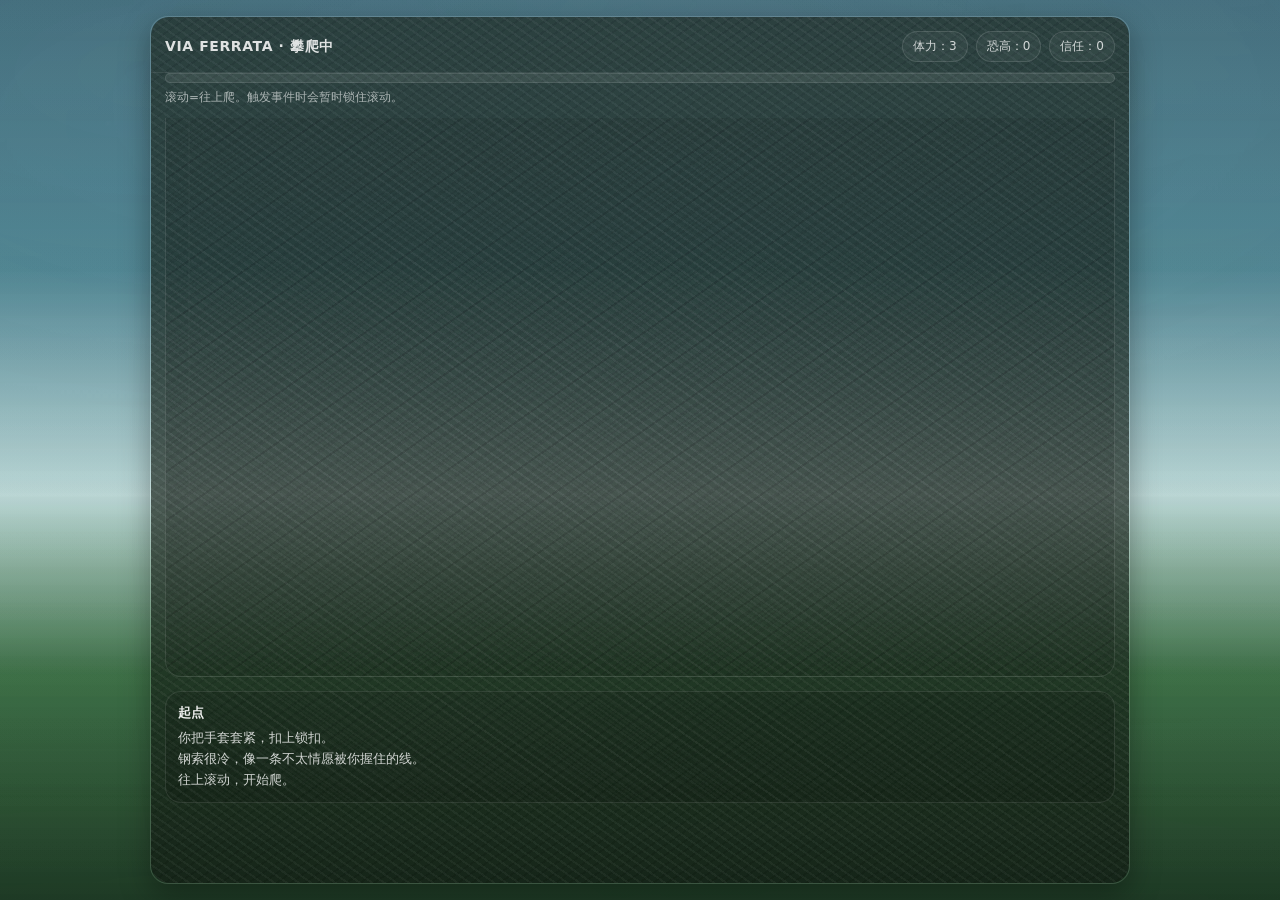
==== commit 07cb0c22: "Add files via upload" ====
--- a/chap_four/index.html
+++ b/chap_four/index.html
@@ -6,38 +6,47 @@
 <title>Chapter Four - Via Ferrata</title>
 <style>
 :root{
-  /* 你的基础风格 */
+  /* ===== Base tokens ===== */
   --bg:#1E2A1B;
+  --txt:#fff;
+  --mut:rgba(255,255,255,.72);
+
   --card:rgba(255,255,255,.06);
   --bd:rgba(255,255,255,.12);
-  --txt:#fff;
-  --mut:rgba(255,255,255,.72);
   --btn:rgba(255,255,255,.10);
   --btn2:rgba(255,255,255,.16);
   --shadow:0 10px 30px rgba(0,0,0,.35);
   --round:18px;
 
- --rain: 0;  /* 0~1 */
-  /* 进度驱动：0~1 */
-  --skyBoost: 0;
-
-  /* 白天版但不刺眼（低饱和） */
-  --sky1:#2a5f72;   /* 顶部天空（偏灰蓝） */
-  --sky2:#3f7f8f;   /* 中段 */
-  --mist:#bfe2e0;   /* 远景雾 */
-  --field1:#2f6b3a; /* 草地 */
-  --field2:#1f3f25; /* 近景暗绿 */
-}
-*{box-sizing:border-box;}
-html,body{height:100%;}
-html,body{height:100%;}
+  /* ===== Progress-driven ===== */
+  --rain: 0;    /* 0~1 */
+  --storm: 0;   /* 0~1 */
+  --uiFade: 1;  /* 1->0 */
+  --skyBoost: 0;/* 0~1 */
+
+  /* ===== Day palette (soft) ===== */
+  --sky1:#2a5f72;
+  --sky2:#3f7f8f;
+  --mist:#bfe2e0;
+  --field1:#2f6b3a;
+  --field2:#1f3f25;
+
+  /* ===== Cloth material ===== */
+  --clothBase: rgba(23,34,24,.92);
+  --clothEdge: rgba(255,255,255,.10);
+}
+
+*{ box-sizing:border-box; }
+html,body{ height:100%; }
+
 body{
   margin:0;
   font-family:system-ui,-apple-system,"Segoe UI",Roboto,"PingFang SC","Microsoft YaHei",Arial,sans-serif;
   color:var(--txt);
   overflow:hidden;
-
-  /* 全屏渐变：天空→雾→草地（低饱和，不刺眼） */
+  position:relative;
+
+  /* Sky → mist → field */
   background:
     linear-gradient(to bottom,
       color-mix(in srgb, var(--sky1) 92%, white calc(var(--skyBoost) * 8%)) 0%,
@@ -47,427 +56,29 @@
       var(--field2) 100%);
 }
 
-/* 远景雾+空气颗粒：非常轻，避免刺眼 */
+/* Air / particles / haze */
 body::before{
   content:"";
   position:fixed;
   inset:-60px;
   pointer-events:none;
   background:
-    radial-gradient(900px 420px at 60% 18%, rgba(255,255,255,.10), transparent 60%),
-    radial-gradient(800px 380px at 25% 22%, rgba(255,255,255,.08), transparent 60%),
-    radial-gradient(2px 2px at 12% 18%, rgba(255,255,255,.10), transparent 60%),
-    radial-gradient(2px 2px at 38% 12%, rgba(255,255,255,.08), transparent 60%),
-    radial-gradient(2px 2px at 72% 20%, rgba(255,255,255,.06), transparent 60%);
-  opacity: calc(.35 + var(--skyBoost) * .25);
-  filter: blur(.6px);
-}
-
-.wrap{
-  height:100%;
-  display:flex;
-  justify-content:center;
-  align-items:stretch;
-  padding:16px;
-  gap:14px;
-}
-
-.panel{
-  width:min(980px, 100%);
-  border:1px solid var(--bd);
-  background:var(--card);
-  border-radius:var(--round);
-  box-shadow:var(--shadow);
-  overflow:hidden;
-  display:flex;
-  flex-direction:column;
-}
-
-/* 顶部 HUD */
-.hud{
-  display:flex;
-  align-items:center;
-  gap:12px;
-  padding:14px 14px 10px;
-  border-bottom:1px solid rgba(255,255,255,.08);
-}
-.hud h1{
-  margin:0;
-  font-size:14px;
-  letter-spacing:.6px;
-  font-weight:650;
-  color:rgba(255,255,255,.85);
-}
-.badges{
-  display:flex;
-  gap:8px;
-  margin-left:auto;
-  flex-wrap:wrap;
-}
-.badge{
-  font-size:12px;
-  padding:6px 10px;
-  border:1px solid rgba(255,255,255,.12);
-  border-radius:999px;
-  background:rgba(255,255,255,.04);
-  color:rgba(255,255,255,.78);
-}
-
-/* 进度条 */
-.progressRow{
-  padding:0 14px 12px;
-}
-.bar{
-  height:10px;
-  background:rgba(255,255,255,.08);
-  border-radius:999px;
-  overflow:hidden;
-  border:1px solid rgba(255,255,255,.10);
-}
-.bar > div{
-  height:100%;
-  width:0%;
-  background:rgba(255,255,255,.65);
-  transition:width .25s ease;
-}
-
-/* 滚动区（攀爬区） */
-.climb{
-  position:relative;
-  flex:1;
-  overflow:auto;
-  scroll-behavior:smooth;
-  padding:18px 14px 80px;
-}
-
-/* 模拟“山壁长条” */
-.route{
-  position:relative;
-  height:700vh; /* 控制总攀爬长度：越大越长 */
-  border:1px solid rgba(255,255,255,.10);
-  border-radius:16px;
-  overflow:hidden;
-  background:
-    linear-gradient(to bottom,
-      rgba(255,255,255,.02) 0%,
-      rgba(255,255,255,.03) 20%,
-      rgba(255,255,255,.01) 55%,
-      rgba(255,255,255,.04) 100%);
-}
-
-/* 路线虚线 */
-.route:before{
-  content:"";
-  position:absolute;
-  left:22px; top:18px; bottom:18px;
-  width:2px;
-  background:linear-gradient(to bottom, rgba(255,255,255,.15), rgba(255,255,255,.02));
-  opacity:.55;
-}
-.tick{
-  position:absolute;
-  left:14px;
-  width:18px;height:18px;
-  border-radius:50%;
-  border:1px solid rgba(255,255,255,.16);
-  background:rgba(255,255,255,.04);
-  display:grid;
-  place-items:center;
-  font-size:11px;
-  color:rgba(255,255,255,.7);
-  transform:translateY(-50%);
-}
-
-/* 文本卡片区 */
-.story{
-  margin-top:14px;
-  display:grid;
-  gap:10px;
-}
-.card{
-  border:1px solid rgba(255,255,255,.12);
-  background:rgba(0,0,0,.18);
-  border-radius:16px;
-  padding:12px 12px;
-}
-.card .title{
-  font-weight:700;
-  font-size:13px;
-  color:rgba(255,255,255,.88);
-  margin-bottom:6px;
-}
-.card .txt{
-  font-size:13px;
-  line-height:1.6;
-  color:rgba(255,255,255,.76);
-  white-space:pre-wrap;
-}
-
-/* 事件弹层 */
-.overlay{
-  position:fixed;
-  inset:0;
-  background:rgba(0,0,0,.55);
-  display:none;
-  align-items:center;
-  justify-content:center;
-  padding:18px;
-  z-index:20;
-}
-.overlay.show{ display:flex; }
-
-.modal{
-  width:min(680px, 100%);
-  border:1px solid rgba(255,255,255,.14);
-  background:rgba(15,15,16,.88);
-  backdrop-filter: blur(8px);
-  border-radius:18px;
-  box-shadow:0 30px 90px rgba(0,0,0,.6);
-  padding:14px;
-}
-.modal h2{
-  margin:0 0 10px 0;
-  font-size:14px;
-  letter-spacing:.5px;
-  color:rgba(255,255,255,.9);
-}
-.modal p{
-  margin:0 0 12px 0;
-  font-size:13px;
-  line-height:1.65;
-  color:rgba(255,255,255,.78);
-  white-space:pre-wrap;
-}
-.modal .actions{
-  display:flex;
-  gap:10px;
-  justify-content:flex-end;
-}
-.btn{
-  appearance:none;
-  border:1px solid rgba(255,255,255,.14);
-  background:rgba(255,255,255,.06);
-  color:rgba(255,255,255,.86);
-  padding:10px 12px;
-  border-radius:12px;
-  font-size:13px;
-  cursor:pointer;
-}
-.btn:active{ transform:translateY(1px); }
-.btn.primary{
-  background:rgba(255,255,255,.14);
-  border-color:rgba(255,255,255,.18);
-}
-
-.small{
-  font-size:12px;
-  color:rgba(255,255,255,.6);
-  margin-top:6px;
-}
-
-/* 轻微抖动（脚滑） */
-.shake{
-  animation:shake .28s ease;
-}
-@keyframes shake{
-  0%{transform:translateX(0)}
-  20%{transform:translateX(-6px)}
-  40%{transform:translateX(6px)}
-  60%{transform:translateX(-4px)}
-  80%{transform:translateX(4px)}
-  100%{transform:translateX(0)}
-}
-
-/* 移动端适配 */
-@media (max-width:520px){
-  .hud{flex-wrap:wrap;}
-  .badges{margin-left:0;}
-  .route{height:700vh;}
-}
-
-/* ====== 粗麻布材质（替代玻璃）====== */
-
-/* 统一一个“布料底色”：偏暗绿+棕 */
-:root{
-  --clothBase: rgba(23,34,24,.92);
-  --clothInk: rgba(255,255,255,.08);
-  --clothInk2: rgba(0,0,0,.22);
-  --clothEdge: rgba(255,255,255,.10);
-}
-
-/* 麻布纹理：交叉纤维 + 轻微脏点 */
-.cloth{
-  background:
-    /* 脏点（很淡） */
-    radial-gradient(2px 2px at 18% 22%, rgba(0,0,0,.18), transparent 60%),
-    radial-gradient(2px 2px at 63% 48%, rgba(255,255,255,.10), transparent 60%),
-    radial-gradient(1.5px 1.5px at 78% 35%, rgba(0,0,0,.16), transparent 60%),
-
-    /* 纤维：两组斜向线叠加 */
-    repeating-linear-gradient( 35deg, rgba(255,255,255,.055) 0 2px, transparent 2px 7px),
-    repeating-linear-gradient(-35deg, rgba(0,0,0,.16) 0 2px, transparent 2px 8px),
-
-    /* 布底 */
-    linear-gradient(to bottom, rgba(255,255,255,.03), rgba(0,0,0,.16));
-  background-color: var(--clothBase);
-}
-
-/* panel 改“麻布板” */
-.panel{
-  border: 1px solid var(--bd);
-  border-radius: var(--round);
-  box-shadow: var(--shadow);
-  overflow:hidden;
-  position:relative;
-}
-.panel::before{
-  content:"";
-  position:absolute;
-  inset:0;
-  pointer-events:none;
-  opacity:.98;
-  border-radius:inherit;
-  /* 套用麻布纹理 */
-  background:
-    radial-gradient(2px 2px at 18% 22%, rgba(0,0,0,.18), transparent 60%),
-    radial-gradient(2px 2px at 63% 48%, rgba(255,255,255,.10), transparent 60%),
-    radial-gradient(1.5px 1.5px at 78% 35%, rgba(0,0,0,.16), transparent 60%),
-    repeating-linear-gradient( 35deg, rgba(255,255,255,.055) 0 2px, transparent 2px 7px),
-    repeating-linear-gradient(-35deg, rgba(0,0,0,.16) 0 2px, transparent 2px 8px),
-    linear-gradient(to bottom, rgba(255,255,255,.02), rgba(0,0,0,.18));
-  background-color: var(--clothBase);
-}
-
-/* 把原本透明背景去掉（否则会叠成玻璃） */
-.panel > *{
-  position:relative;
-  z-index:1;
-}
-
-/* route / card / modal 都做成“布/纸”块 */
-.route,
-.card,
-.modal{
-  border:1px solid var(--clothEdge);
-  background: rgba(0,0,0,.12);
-  position:relative;
-  overflow:hidden;
-}
-
-/* 给块内部再叠一层纤维纹理 */
-.route::before,
-.card::before,
-.modal::before{
-  content:"";
-  position:absolute;
-  inset:0;
-  pointer-events:none;
-  opacity:.55;
-  background:
-    repeating-linear-gradient( 35deg, rgba(255,255,255,.05) 0 2px, transparent 2px 8px),
-    repeating-linear-gradient(-35deg, rgba(0,0,0,.18) 0 2px, transparent 2px 10px),
-    radial-gradient(700px 220px at 30% 20%, rgba(255,255,255,.05), transparent 60%);
-}
-
-/* 文本稍微“网文纸感”一点：更暖一点 */
-.card .txt,
-.modal p{
-  color: rgba(255,255,255,.80);
-}
-.card .title,
-.modal h2{
-  color: rgba(255,255,255,.92);
-}
-
-/* 去掉玻璃关键：别 blur / 别 screen 叠亮 */
-.panel{ backdrop-filter: none !important; }
-.modal{ backdrop-filter: none !important; }
-
-/* ====== 天气 FX 层（不挡交互）====== */
-.fx{
-  position:fixed;
-  inset:-20vh -10vw;
-  pointer-events:none;
-  z-index:0; /* 在 panel 下面 */
-}
-
-/* 云：大块软边，慢慢飘 */
-.fxCloud{
-  opacity:.65;
-  filter: blur(0.4px);
-  background:
-    radial-gradient(260px 140px at 18% 28%, rgba(255,255,255,.10), transparent 70%),
-    radial-gradient(340px 180px at 42% 18%, rgba(255,255,255,.08), transparent 72%),
-    radial-gradient(420px 220px at 70% 26%, rgba(255,255,255,.07), transparent 74%),
-    radial-gradient(520px 260px at 85% 14%, rgba(255,255,255,.06), transparent 76%),
-    radial-gradient(700px 360px at 55% 36%, rgba(255,255,255,.05), transparent 78%);
-  animation: cloudDrift 32s linear infinite;
-  mix-blend-mode: screen;
-}
-
-/* 雾：更贴近地面，横向漂 */
-.fxCloud::after{
-  content:"";
-  position:absolute;
-  inset:40vh -10vw -10vh -10vw;
-  background:
-    radial-gradient(520px 220px at 20% 70%, rgba(255,255,255,.06), transparent 70%),
-    radial-gradient(640px 260px at 55% 78%, rgba(255,255,255,.05), transparent 72%),
-    radial-gradient(820px 340px at 85% 82%, rgba(255,255,255,.04), transparent 76%);
-  opacity:.9;
-  filter: blur(1.2px);
-  animation: mistDrift 22s linear infinite;
-}
-
-@keyframes cloudDrift{
-  from{ transform: translateX(-6vw) translateY(0); }
-  to  { transform: translateX( 6vw) translateY(-1vh); }
-}
-@keyframes mistDrift{
-  from{ transform: translateX(4vw); }
-  to  { transform: translateX(-4vw); }
-}
-
-/* 确保你的主 UI 在天气之上 */
-.wrap, .panel{ position:relative; z-index:1; }
-
-/* ====== 雨 ====== */
-.fxRain{
-  opacity: var(--rain);
-  transition: opacity .6s ease;
-  background:
-    /* 雨丝：用重复斜线模拟 */
-    repeating-linear-gradient(
-      115deg,
-      rgba(255,255,255,.12) 0 1px,
-      rgba(255,255,255,0) 1px 10px
-    );
-  mix-blend-mode: screen;
-  filter: blur(.2px);
-  animation: rainFall .45s linear infinite;
-}
-
-@keyframes rainFall{
-  from{ background-position: 0 0; }
-  to  { background-position: 0 18px; }
-}
-
-/* ===== 阴雨天气：一层灰冷罩子（随 --storm 变化） ===== */
-:root{
-  --storm: 0;     /* 0~1 阴天程度 */
-  --uiFade: 1;    /* 1->0 UI 渐隐 */
-}
-
-body{
-  position:relative;
-}
-
+    radial-gradient(1100px 520px at 60% 16%, rgba(255,255,255,.10), transparent 62%),
+    radial-gradient(980px 480px at 22% 18%, rgba(255,255,255,.08), transparent 62%),
+    radial-gradient(3px 3px at 12% 18%, rgba(255,255,255,.08), transparent 60%),
+    radial-gradient(3px 3px at 38% 12%, rgba(255,255,255,.06), transparent 60%),
+    radial-gradient(3px 3px at 72% 20%, rgba(255,255,255,.05), transparent 60%),
+    linear-gradient(to bottom, rgba(255,255,255,.02), rgba(0,0,0,.10));
+  opacity: calc(.26 + var(--skyBoost) * .22 + var(--storm) * .12);
+  filter: blur(1px);
+}
+
+/* Light lift + storm overlay */
 body::after{
   content:"";
   position:fixed;
   inset:0;
   pointer-events:none;
-  /* 同时包含：轻微提亮(随 skyBoost) + 阴天遮罩(随 storm) */
   background:
     linear-gradient(to top,
       rgba(255,255,255, calc(.00 + var(--skyBoost) * .10)) 0%,
@@ -480,38 +91,361 @@
       rgba(10,18,20, calc(.08 + var(--storm) * .28)) 0%,
       rgba(10,18,20, calc(.06 + var(--storm) * .22)) 45%,
       rgba(10,18,20, calc(.10 + var(--storm) * .34)) 100%);
-  mix-blend-mode: normal;
   opacity: 1;
 }
 
-/* 云雾在阴天时更厚一点 */
-.fxCloud{
-  opacity: calc(.45 + var(--storm) * .40);
-  filter: blur(calc(.4px + var(--storm) * 1.2px));
-}
-
-/* 雨在阴天时更明显（你已有 fxRain，用 storm 再加一点可见度） */
-.fxRain{
-  opacity: calc(var(--rain) * (0.65 + var(--storm) * 0.65));
-  filter: blur(calc(.15px + var(--storm) * .35px));
-}
-
-/* ===== UI 渐隐：越往上越透明，到顶完全消失 ===== */
+/* =========================
+   Layout
+========================= */
 .wrap{
+  height:100%;
+  display:flex;
+  justify-content:center;
+  align-items:stretch;
+  padding:16px;
+  gap:14px;
+
   opacity: var(--uiFade);
   transition: opacity .25s ease;
-}
-
-/* 可选：让 panel 也跟着轻微“失焦”变薄一点（更像风吹走） */
+  position:relative;
+  z-index:1;
+}
+
 .panel{
-  transform: translateY(calc((1 - var(--uiFade)) * -8px)) scale(calc(.995 + var(--uiFade) * .005));
+  width:min(980px, 100%);
+  border:1px solid var(--bd);
+  border-radius:var(--round);
+  box-shadow:var(--shadow);
+  overflow:hidden;
+  display:flex;
+  flex-direction:column;
+  position:relative;
+
+  /* slight “lift” during fade */
+  transform: translateY(calc((1 - var(--uiFade)) * -8px))
+             scale(calc(.995 + var(--uiFade) * .005));
   transition: transform .25s ease;
-}
-
-/* ===== 整块抖动（吓人用） ===== */
-.panel.panic{
-  animation: panicShake .42s ease;
-}
+
+  backdrop-filter:none !important;
+}
+
+/* Cloth texture layer */
+.panel::before{
+  content:"";
+  position:absolute;
+  inset:0;
+  pointer-events:none;
+  border-radius:inherit;
+  opacity:.72;
+  background:
+    radial-gradient(2px 2px at 18% 22%, rgba(0,0,0,.18), transparent 60%),
+    radial-gradient(2px 2px at 63% 48%, rgba(255,255,255,.10), transparent 60%),
+    radial-gradient(1.5px 1.5px at 78% 35%, rgba(0,0,0,.16), transparent 60%),
+    repeating-linear-gradient( 35deg, rgba(255,255,255,.055) 0 2px, transparent 2px 7px),
+    repeating-linear-gradient(-35deg, rgba(0,0,0,.16) 0 2px, transparent 2px 8px),
+    linear-gradient(to bottom, rgba(255,255,255,.02), rgba(0,0,0,.18));
+  background-color: var(--clothBase);
+}
+
+/* Keep panel children above texture */
+.panel > *{
+  position:relative;
+  z-index:1;
+}
+
+.wrap.off{ pointer-events:none; }
+
+/* =========================
+   HUD / badges
+========================= */
+.hud{
+  display:flex;
+  align-items:center;
+  gap:12px;
+  padding:14px 14px 10px;
+  border-bottom:1px solid rgba(255,255,255,.08);
+}
+.hud h1{
+  margin:0;
+  font-size:14px;
+  letter-spacing:.6px;
+  font-weight:650;
+  color:rgba(255,255,255,.85);
+}
+.badges{
+  display:flex;
+  gap:8px;
+  margin-left:auto;
+  flex-wrap:wrap;
+}
+.badge{
+  font-size:12px;
+  padding:6px 10px;
+  border:1px solid rgba(255,255,255,.12);
+  border-radius:999px;
+  background:rgba(255,255,255,.04);
+  color:rgba(255,255,255,.78);
+}
+
+/* =========================
+   Progress
+========================= */
+.progressRow{ padding:0 14px 12px; }
+.bar{
+  height:10px;
+  background:rgba(255,255,255,.08);
+  border-radius:999px;
+  overflow:hidden;
+  border:1px solid rgba(255,255,255,.10);
+}
+.bar > div{
+  height:100%;
+  width:0%;
+  background:rgba(255,255,255,.65);
+  transition:width .25s ease;
+}
+.small{
+  font-size:12px;
+  color:rgba(255,255,255,.6);
+  margin-top:6px;
+}
+
+/* =========================
+   Climb area
+========================= */
+.climb{
+  position:relative;
+  flex:1;
+  overflow:auto;
+  scroll-behavior:smooth;
+  padding:18px 14px 80px;
+}
+
+/* Inner “zig” edge (sticky) */
+.climb::before,
+.climb::after{
+  content:"";
+  position:sticky;
+  left:0; right:0;
+  height:18px;
+  pointer-events:none;
+  z-index:3;
+  opacity:.55;
+  background:
+    conic-gradient(from 45deg, rgba(255,255,255,.16) 0 25%, transparent 0 100%)
+    0 0/16px 16px repeat-x;
+  filter: drop-shadow(0 8px 8px rgba(0,0,0,.22));
+}
+.climb::before{ top:0; transform: translateY(-10px); }
+.climb::after { bottom:0; transform: translateY(10px) rotate(180deg); }
+
+/* Route */
+.route{
+  position:relative;
+  height:700vh;
+  border:1px solid rgba(255,255,255,.10);
+  border-radius:16px;
+  overflow:hidden;
+  background: rgba(0,0,0,.12);
+}
+
+/* Route texture */
+.route::before{
+  content:"";
+  position:absolute;
+  inset:0;
+  pointer-events:none;
+  opacity:.35;
+  background:
+    repeating-linear-gradient( 35deg, rgba(255,255,255,.05) 0 2px, transparent 2px 8px),
+    repeating-linear-gradient(-35deg, rgba(0,0,0,.18) 0 2px, transparent 2px 10px),
+    radial-gradient(700px 220px at 30% 20%, rgba(255,255,255,.05), transparent 60%);
+}
+
+/* Route guide line */
+.route::after{
+  content:"";
+  position:absolute;
+  left:22px;
+  top:18px;
+  bottom:18px;
+  width:2px;
+  background:linear-gradient(to bottom, rgba(255,255,255,.15), rgba(255,255,255,.02));
+  opacity:.55;
+}
+
+/* Tick */
+.tick{
+  position:absolute;
+  left:14px;
+  width:18px;
+  height:18px;
+  transform:translateY(-50%);
+  border-radius:50%;
+  display:grid;
+  place-items:center;
+
+  font-size:11px;
+  color:rgba(255,255,255,.7);
+
+  background: rgba(255,255,255,.05);
+  border:1px solid rgba(255,255,255,.18);
+  box-shadow:
+    0 0 0 1px rgba(0,0,0,.2) inset,
+    0 10px 24px rgba(0,0,0,.20);
+
+  isolation:isolate;
+}
+.tick::after{
+  content:"";
+  position:absolute;
+  left:22px;
+  top:50%;
+  transform:translateY(-50%);
+  width:64px;
+  height:16px;
+  opacity:.75;
+  background:
+    conic-gradient(from 45deg, rgba(255,255,255,.18) 0 25%, transparent 0 100%)
+    0 0/10px 10px repeat-x;
+  filter: drop-shadow(0 6px 8px rgba(0,0,0,.25));
+}
+
+/* Story cards */
+.story{
+  margin-top:14px;
+  display:grid;
+  gap:10px;
+}
+.card{
+  border:1px solid var(--clothEdge);
+  background: rgba(0,0,0,.12);
+  border-radius:16px;
+  padding:12px;
+  position:relative;
+  overflow:hidden;
+}
+.card::before{
+  content:"";
+  position:absolute;
+  inset:0;
+  pointer-events:none;
+  opacity:.35;
+  background:
+    repeating-linear-gradient( 35deg, rgba(255,255,255,.05) 0 2px, transparent 2px 8px),
+    repeating-linear-gradient(-35deg, rgba(0,0,0,.18) 0 2px, transparent 2px 10px),
+    radial-gradient(700px 220px at 30% 20%, rgba(255,255,255,.05), transparent 60%);
+}
+.card .title{
+  position:relative;
+  z-index:1;
+  font-weight:700;
+  font-size:13px;
+  color:rgba(255,255,255,.92);
+  margin-bottom:6px;
+}
+.card .txt{
+  position:relative;
+  z-index:1;
+  font-size:13px;
+  line-height:1.6;
+  color:rgba(255,255,255,.80);
+  white-space:pre-wrap;
+}
+
+/* =========================
+   Overlay modal
+========================= */
+.overlay{
+  position:fixed !important;
+  inset:0;
+  background:rgba(0,0,0,.55);
+  display:none;
+  align-items:center;
+  justify-content:center;
+  padding:18px;
+  z-index:999 !important;
+}
+.overlay.show{ display:flex; }
+
+.modal{
+  width:min(680px, 100%);
+  border:1px solid var(--clothEdge);
+  background: rgba(15,15,16,.88);
+  border-radius:18px;
+  box-shadow:0 30px 90px rgba(0,0,0,.6);
+  padding:14px;
+  position:relative;
+  overflow:hidden;
+  backdrop-filter:none !important;
+}
+.modal::before{
+  content:"";
+  position:absolute;
+  inset:0;
+  pointer-events:none;
+  opacity:.35;
+  background:
+    repeating-linear-gradient( 35deg, rgba(255,255,255,.05) 0 2px, transparent 2px 8px),
+    repeating-linear-gradient(-35deg, rgba(0,0,0,.18) 0 2px, transparent 2px 10px),
+    radial-gradient(700px 220px at 30% 20%, rgba(255,255,255,.05), transparent 60%);
+}
+.modal h2{
+  position:relative;
+  z-index:1;
+  margin:0 0 10px 0;
+  font-size:14px;
+  letter-spacing:.5px;
+  color:rgba(255,255,255,.92);
+}
+.modal p{
+  position:relative;
+  z-index:1;
+  margin:0 0 12px 0;
+  font-size:13px;
+  line-height:1.65;
+  color:rgba(255,255,255,.80);
+  white-space:pre-wrap;
+}
+.modal .actions{
+  position:relative;
+  z-index:1;
+  display:flex;
+  gap:10px;
+  justify-content:flex-end;
+}
+
+/* Buttons */
+.btn{
+  appearance:none;
+  border:1px solid rgba(255,255,255,.14);
+  background:rgba(255,255,255,.06);
+  color:rgba(255,255,255,.86);
+  padding:10px 12px;
+  border-radius:12px;
+  font-size:13px;
+  cursor:pointer;
+}
+.btn:active{ transform:translateY(1px); }
+.btn.primary{
+  background:rgba(255,255,255,.14);
+  border-color:rgba(255,255,255,.18);
+}
+
+/* =========================
+   Animations
+========================= */
+.shake{ animation:shake .28s ease; }
+@keyframes shake{
+  0%{transform:translateX(0)}
+  20%{transform:translateX(-6px)}
+  40%{transform:translateX(6px)}
+  60%{transform:translateX(-4px)}
+  80%{transform:translateX(4px)}
+  100%{transform:translateX(0)}
+}
+
+.panel.panic{ animation: panicShake .42s ease; }
 @keyframes panicShake{
   0%   { transform: translateY(0) rotate(0deg); }
   12%  { transform: translateY(-2px) rotate(-0.6deg); }
@@ -522,62 +456,44 @@
   100% { transform: translateY(0) rotate(0deg); }
 }
 
-/* 如果登顶消失后你不想还能滚动/点到东西，可把 wrap pointer-events 也关掉 */
-.wrap.off{
+/* =========================
+   FX layers (cloud / rain)
+========================= */
+.fx{
+  position:fixed;
+  inset:-20vh -10vw;
   pointer-events:none;
-}
-
-.panel::before{ opacity:.72; }
-.route::before,
-.card::before,
-.modal::before{ opacity:.35; }
-
-/* 兜底：确保弹层永远是全屏盖在最上面 */
-.overlay{
-  position:fixed !important;
-  inset:0;
-  z-index:999 !important;
-}
-
-/* =========================
-   FX：雾 + 雨（更自然）
-   ========================= */
-
-/* 让 fx 层更柔一点，避免突兀 */
-.fx{
   z-index:0;
   opacity:1;
   filter: saturate(.92);
 }
 
-/* 雾（Cloud）改成：高空薄云 + 贴地浓雾，两层速度不一样 */
+/* Clouds + ground mist */
 .fxCloud{
-  /* 顶部薄云：更大、更淡、更慢 */
+  opacity: calc(.28 + var(--storm) * .30);
+  filter: blur(calc(1.6px + var(--storm) * 2.2px));
+  mix-blend-mode: screen;
+  animation: cloudDrift 46s linear infinite;
   background:
     radial-gradient(520px 260px at 18% 20%, rgba(255,255,255,.09), transparent 70%),
     radial-gradient(680px 320px at 48% 14%, rgba(255,255,255,.07), transparent 72%),
     radial-gradient(820px 380px at 78% 22%, rgba(255,255,255,.06), transparent 74%),
     radial-gradient(980px 420px at 88% 10%, rgba(255,255,255,.05), transparent 76%);
-  opacity: calc(.28 + var(--storm) * .30);      /* 阴天更厚 */
-  filter: blur(calc(1.6px + var(--storm) * 2.2px));
-  mix-blend-mode: screen;
-  animation: cloudDrift 46s linear infinite;
-}
-
-/* 贴地雾：更“地面”，更横向流动 */
+}
 .fxCloud::after{
+  content:"";
+  position:absolute;
   inset: 46vh -12vw -16vh -12vw;
+  opacity: calc(.65 + var(--storm) * .45);
+  filter: blur(calc(3.2px + var(--storm) * 4.6px));
+  animation: mistDrift 26s linear infinite;
   background:
     radial-gradient(920px 360px at 20% 78%, rgba(255,255,255,.06), transparent 72%),
     radial-gradient(1120px 420px at 55% 84%, rgba(255,255,255,.05), transparent 74%),
     radial-gradient(1320px 520px at 88% 86%, rgba(255,255,255,.04), transparent 76%),
     linear-gradient(to top, rgba(255,255,255,.05), transparent 55%);
-  opacity: calc(.65 + var(--storm) * .45);
-  filter: blur(calc(3.2px + var(--storm) * 4.6px));
-  animation: mistDrift 26s linear infinite;
-}
-
-/* 雾漂移更慢更“横” */
+}
+
 @keyframes cloudDrift{
   from{ transform: translateX(-8vw) translateY(0); }
   to  { transform: translateX( 8vw) translateY(-1.4vh); }
@@ -587,7 +503,7 @@
   to  { transform: translateX(-6vw); }
 }
 
-/* 雨：两层雨丝 + 轻微“水迹”层 */
+/* Rain */
 .fxRain{
   opacity: calc(var(--rain) * (0.55 + var(--storm) * 0.70));
   transition: opacity .6s ease;
@@ -595,43 +511,38 @@
   filter: blur(calc(.25px + var(--storm) * .45px));
   animation: rainFallFast .38s linear infinite;
   background:
-    /* 细雨丝（主层） */
     repeating-linear-gradient(
       112deg,
       rgba(255,255,255,.14) 0 1px,
       rgba(255,255,255,0) 1px 11px
     );
 }
-
-/* 第二层雨：更粗更稀（叠加在 ::before） */
 .fxRain::before{
   content:"";
   position:absolute;
   inset:0;
+  opacity:.65;
+  filter: blur(.15px);
+  animation: rainFallSlow .72s linear infinite;
   background:
     repeating-linear-gradient(
       112deg,
       rgba(255,255,255,.10) 0 1px,
       rgba(255,255,255,0) 1px 18px
     );
-  opacity: .65;
-  animation: rainFallSlow .72s linear infinite;
-  filter: blur(.15px);
-}
-
-/* 水迹层：轻微纵向“流痕”，只在雨大时显一点点 */
+}
 .fxRain::after{
   content:"";
   position:absolute;
   inset:0;
+  opacity: calc(var(--rain) * .12);
+  filter: blur(6px);
+  transform: translateY(-10%);
   background:
     linear-gradient(to bottom,
       rgba(255,255,255,0) 0%,
       rgba(255,255,255,.06) 40%,
       rgba(255,255,255,0) 100%);
-  opacity: calc(var(--rain) * .12);
-  filter: blur(6px);
-  transform: translateY(-10%);
 }
 
 @keyframes rainFallFast{
@@ -644,195 +555,16 @@
 }
 
 /* =========================
-   Panel / wrap：边缘尖角波浪线 + 梯子
-   ========================= */
-
-/* 让 wrap 变成“有边框装饰”的容器 */
-.wrap{
-  position:relative;
-}
-
-/* 左右梯子：用 ::before/::after 画出来，顶天立地 */
-.wrap::before,
-.wrap::after{
-  content:"";
-  position:absolute;
-  top:18px;
-  bottom:18px;
-  width:54px;
-  pointer-events:none;
-  opacity: .92;
-  filter: drop-shadow(0 10px 18px rgba(0,0,0,.35));
-}
-
-/* 左梯子 */
-.wrap::before{
-  left: calc(50% - min(980px, 100%) / 2 - 64px);
-  background:
-    /* 两条立柱 */
-    linear-gradient(to bottom, rgba(255,255,255,.16), rgba(255,255,255,.08)) left/10px 100% no-repeat,
-    linear-gradient(to bottom, rgba(255,255,255,.16), rgba(255,255,255,.08)) right/10px 100% no-repeat,
-    /* 横档 */
-    repeating-linear-gradient(
-      to bottom,
-      rgba(255,255,255,.18) 0 3px,
-      rgba(255,255,255,0) 3px 28px
-    ) center/100% 100% no-repeat;
-  border-radius: 12px;
-}
-
-/* 右梯子 */
-.wrap::after{
-  right: calc(50% - min(980px, 100%) / 2 - 64px);
-  background:
-    linear-gradient(to bottom, rgba(255,255,255,.16), rgba(255,255,255,.08)) left/10px 100% no-repeat,
-    linear-gradient(to bottom, rgba(255,255,255,.16), rgba(255,255,255,.08)) right/10px 100% no-repeat,
-    repeating-linear-gradient(
-      to bottom,
-      rgba(255,255,255,.18) 0 3px,
-      rgba(255,255,255,0) 3px 28px
-    ) center/100% 100% no-repeat;
-  border-radius: 12px;
-}
-
-/* 手机端：梯子别挤爆屏幕 */
-@media (max-width: 820px){
-  .wrap::before, .wrap::after{
-    width:40px;
-    opacity:.75;
-  }
-  .wrap::before{
-    left: 10px;
-  }
-  .wrap::after{
-    right: 10px;
-  }
-}
-
-/* Panel 外围做一个“尖角波浪线”（锯齿）边框 */
-.panel{
-  position:relative;
-}
-
-/* 顶部 + 底部锯齿（不裁切内容） */
-.panel::after{
-  content:"";
-  position:absolute;
-  left:-2px; right:-2px;
-  top:-14px;
-  height:28px;
-  pointer-events:none;
-  opacity:.85;
-  background:
-    /* 顶部锯齿 */
-    conic-gradient(from 45deg, rgba(255,255,255,.18) 0 25%, transparent 0 100%) 0 0/18px 18px repeat-x;
-  filter: drop-shadow(0 8px 10px rgba(0,0,0,.28));
-}
-
-.panel::marker{ content:none; } /* 保险 */
-
-/* 底部锯齿单独再做一条 */
-.panel{
-  --zig: 18px; /* 锯齿密度 */
-}
-.panel > .hud{ position:relative; } /* 保持层级 */
-.panel::before{
-  /* 你原本 panel::before 是麻布纹理，这里不能覆盖它
-     所以：把锯齿放到一个新伪元素上（我们用 outlineZig） */
-}
-
-/* 用一个额外的“装饰层”不抢你现有 ::before：挂到 .panel 里 */
-.panel .outlineZig{
-  position:absolute;
-  inset:0;
-  pointer-events:none;
-  z-index:2;
-}
-
-/* 如果你不想改 HTML，加这个：用 box-shadow 模拟底部锯齿 */
-.panel{
-  box-shadow:
-    var(--shadow),
-    0 0 0 1px rgba(255,255,255,.08) inset;
-}
-
-/* 底部锯齿：用 background 放在 panel 自己的 background-image 里不行（你有纹理）；
-   所以我们放在 .climb 顶/底的“遮罩”上，看起来像包边 */
-.climb{
-  position:relative;
-}
-
-/* climb 顶部锯齿内嵌（更像“包了一圈”） */
-.climb::before,
-.climb::after{
-  content:"";
-  position:sticky;
-  left:0; right:0;
-  height:18px;
-  pointer-events:none;
-  z-index:3;
-  opacity:.55;
-  background:
-    conic-gradient(from 45deg, rgba(255,255,255,.16) 0 25%, transparent 0 100%) 0 0/16px 16px repeat-x;
-  filter: drop-shadow(0 8px 8px rgba(0,0,0,.22));
-}
-.climb::before{
-  top:0;
-  transform: translateY(-10px);
-}
-.climb::after{
-  bottom:0;
-  transform: translateY(10px) rotate(180deg);
-}
-
-/* =========================
-   “每个 point 位置”的尖角波浪标记
-   ========================= */
-
-/* tick 本身更像路标：加一个小锯齿旗 */
-.tick{
-  position:absolute;
-  isolation:isolate;
-}
-.tick::after{
-  content:"";
-  position:absolute;
-  left: 22px;
-  top: 50%;
-  transform: translateY(-50%);
-  width: 64px;
-  height: 16px;
-  opacity: .75;
-  background:
-    conic-gradient(from 45deg, rgba(255,255,255,.18) 0 25%, transparent 0 100%) 0 0/10px 10px repeat-x;
-  filter: drop-shadow(0 6px 8px rgba(0,0,0,.25));
-}
-
-/* 让路线上“点”更融入雾：轻发光但不刺眼 */
-.tick{
-  background: rgba(255,255,255,.05);
-  border-color: rgba(255,255,255,.18);
-  box-shadow:
-    0 0 0 1px rgba(0,0,0,.2) inset,
-    0 10px 24px rgba(0,0,0,.20);
-}
-
-/* =========================
-   把背景突兀感压掉：整体加一层“空气透镜”
-   ========================= */
-body::before{
-  /* 你已有 before，我们补充一点柔和层次 */
-  background:
-    radial-gradient(1100px 520px at 60% 16%, rgba(255,255,255,.10), transparent 62%),
-    radial-gradient(980px 480px at 22% 18%, rgba(255,255,255,.08), transparent 62%),
-    radial-gradient(3px 3px at 12% 18%, rgba(255,255,255,.08), transparent 60%),
-    radial-gradient(3px 3px at 38% 12%, rgba(255,255,255,.06), transparent 60%),
-    radial-gradient(3px 3px at 72% 20%, rgba(255,255,255,.05), transparent 60%),
-    linear-gradient(to bottom, rgba(255,255,255,.02), rgba(0,0,0,.10));
-  opacity: calc(.26 + var(--skyBoost) * .22 + var(--storm) * .12);
-  filter: blur(1.0px);
-}
-
+   Mobile
+========================= */
+@media (max-width:520px){
+  .hud{ flex-wrap:wrap; }
+  .badges{ margin-left:0; }
+  .route{ height:700vh; }
+}
+
+
+.hidden{ display:none !important; }
 </style>
 </head>
 <body>
@@ -870,7 +602,7 @@
       <div class="story">
         <div class="card">
           <div class="title" id="sceneTitle">起点</div>
-          <div class="txt" id="sceneText">你把手套套紧，扣上锁扣。\n钢索很冷，像一条不太情愿被你握住的线。\n\n往上滚动，开始爬。</div>
+          <div class="txt" id="sceneText">你把手套套紧，扣上锁扣。<br>钢索很冷，像一条不太情愿被你握住的线。<br>往上滚动，开始爬。</div>
         </div>
       </div>
     </div>
@@ -893,136 +625,290 @@
 (() => {
   const $ = (s) => document.querySelector(s);
 
-  const climbEl = $("#climb");
-  const routeEl = $("#route");
-  const barFill = $("#barFill");
+  /* =========================
+     DOM
+  ========================= */
+  const climbEl   = $("#climb");
+  const routeEl   = $("#route");
+  const barFill   = $("#barFill");
 
   const staminaOut = $("#staminaOut");
-  const fearOut = $("#fearOut");
-  const trustOut = $("#trustOut");
+  const fearOut    = $("#fearOut");
+  const trustOut   = $("#trustOut");
 
   const sceneTitle = $("#sceneTitle");
   const sceneText  = $("#sceneText");
 
-  const overlay = $("#overlay");
-  const modal = $("#modal");
+  const overlay  = $("#overlay");
+  const modal    = $("#modal");
   const evtTitle = $("#evtTitle");
   const evtText  = $("#evtText");
-  const btnA = $("#btnOptionA");
-  const btnB = $("#btnOptionB");
-  const panel = document.querySelector(".panel");
-
+  const btnA     = $("#btnOptionA");
+  const btnB     = $("#btnOptionB");
+
+  const panel    = document.querySelector(".panel");
+
+  /* =========================
+     Config
+  ========================= */
   const CELEBRATE_URL = "./stage.html";
 
+  // 进度触发点（%）
+  const TRIGGERS = [8, 18, 30, 44, 58, 72, 86, 96];
+
+  // 事件间最小间隔（避免连弹）
+  const MIN_GAP_PCT = 12;
+
+  // 登顶判定：接近顶就算到顶（修复“96 快划卡住到不了100”）
+  const SUMMIT_PCT = 99;
+  const TOP_SNAP_PX = 24; // 顶部吸附阈值（px）
+
+  // 滚轮摩擦（轻回拉）
+  const FRICTION = 0.10;   // 0.06~0.12
+  const COOLDOWN_MS = 1100;
+
+  /* =========================
+     State
+  ========================= */
   const S = {
     stamina: 3,
     fear: 0,
     trust: 0,
 
     locked: false,
-    triggers: [8, 18, 30, 44, 58, 72, 86, 96],
+    finished: false,
+
     fired: new Set(),
-
     lastP: 0,
-    hasBooted: false,
-
-    finished: false,
+    lastEvtAtP: -999,
     lastEvtKey: null,
-
     cooldownUntil: 0,
-    lastEvtAtP: -999,
+
+    booted: false,
+     choosing: false, 
   };
-
-  const EVENT_POOL = [
-    {
-      key:"slip",
-      title:"脚滑",
-      text:"鞋底在岩面上打了一下空。\n你整个人往下一坠，锁扣发出很轻的“咔”。\n\n你会怎么做？",
-      options:[
-        { label:"硬扛住，假装没事", effect: () => { S.stamina -= 1; S.fear += 1; shake(); pushScene("你没说话，只是呼吸重了一点。"); } },
-        { label:"开口求稳，让他拉一下", effect: () => { S.trust += 1; S.fear = Math.max(0, S.fear-1); pushScene("你听到他回了一声“好”。然后你的腰带被稳稳带住。"); } },
-      ]
+const EVENT_POOL = [
+  {
+    key: "slip",
+    title: "脚滑",
+    text: "鞋底在岩面上打了一下空。\n你整个人往下一坠，锁扣发出很轻的“咔”。\n\n",
+    ok: {
+      label: "继续。",
+      effect: () => {
+        S.stamina -= 1;
+        S.fear += 1;
+        shake(modal);
+        pushScene("你没说话，只是呼吸重了一点。");
+      },
     },
-    {
-      key:"lookdown",
-      title:"往下看了一眼",
-      text:"你不小心低头。\n下面的树像缩小的模型，风声忽然变得很近。\n\n现在继续爬，还是停一下？",
-      options:[
-        { label:"继续爬（别想）", effect: () => { S.stamina -= 1; S.fear += 1; pushScene("你把视线钉回岩面，像在和自己较劲。"); } },
-        { label:"停一下，调整呼吸", effect: () => { S.fear = Math.max(0, S.fear-1); pushScene("你停住，数到四，再把手往上移。"); } },
-      ]
+  },
+  {
+    key: "lookdown",
+    title: "往下看了一眼",
+    text: "你不小心低头。\n下面的树像缩小的模型，风声忽然变得很近。\n\n",
+    ok: {
+      label: "继续。",
+      effect: () => {
+        S.stamina -= 1;
+        S.fear += 1;
+        pushScene("你把视线钉回岩面，像在和自己较劲。");
+      },
     },
-    {
-      key:"camera",
-      title:"节目组要你说点什么",
-      text:"耳机里传来一句：\n“可以说点什么吗？观众想听。”\n\n你怎么回？",
-      options:[
-        { label:"嘴硬：没事", effect: () => { S.fear += 1; pushScene("你说“没事”。但你的指节有点白。"); } },
-        { label:"诚实：有点怕", effect: () => { S.trust += 1; pushScene("你说“我有点怕”。身后的人说：‘那我慢一点。’"); } },
-      ]
+  },
+  {
+    key: "help",
+    title: "横移段",
+    text: "前方是一个横移段。\n你得把重量交给钢索，再挪过去。\n\n",
+    ok: {
+      label: "继续。",
+      effect: () => {
+        S.stamina -= 1;
+        S.fear += 1;
+        pushScene("你自己数拍子，但手心开始出汗。");
+      },
     },
-    {
-      key:"help",
-      title:"横移段",
-      text:"前方是一个横移段。\n你得把重量交给钢索，再挪过去。\n\n要不要让对方指挥节奏？",
-      options:[
-        { label:"自己来", effect: () => { S.stamina -= 1; S.fear += 1; pushScene("你自己数拍子，但手心开始出汗。"); } },
-        { label:"让他数节奏", effect: () => { S.trust += 1; pushScene("他在后面数：一、二、三。\n你发现你真的会跟着放松一点。"); } },
-      ]
+  },
+  {
+    key: "rest",
+    title: "小平台",
+    text: "你踩到一个小平台，终于能直起腰。\n风从山谷里穿过来。\n\n",
+    ok: {
+      label: "继续。",
+      effect: () => {
+        S.stamina += 1;
+        pushScene("你喝了一口水，甜味像回魂。");
+      },
     },
-    {
-      key:"rest",
-      title:"小平台",
-      text:"你踩到一个小平台，终于能直起腰。\n风从山谷里穿过来。\n\n现在做什么？",
-      options:[
-        { label:"喝水/补给", effect: () => { S.stamina += 1; pushScene("你喝了一口水，甜味像回魂。"); } },
-        { label:"说句话（恋综版）", effect: () => { S.trust += 1; pushScene("你说：‘你刚刚其实很稳。’\n他笑了一下：‘那你也别往下看。’"); } },
-      ]
-    },
-  ];
-
-  function updateHUD(){
+  },
+];
+
+  /* =========================
+     Helpers: UI + Math
+  ========================= */
+  function clampStats() {
+    S.stamina = clamp(S.stamina, 0, 8);
+    S.fear    = clamp(S.fear, 0, 10);
+    S.trust   = clamp(S.trust, 0, 10);
+  }
+
+  function clamp(v, a, b) {
+    return Math.max(a, Math.min(b, v));
+  }
+
+  function updateHUD() {
     staminaOut.textContent = S.stamina;
-    fearOut.textContent = S.fear;
-    trustOut.textContent = S.trust;
-  }
-  function clampStats(){
-    S.stamina = Math.max(0, Math.min(8, S.stamina));
-    S.fear = Math.max(0, Math.min(10, S.fear));
-    S.trust = Math.max(0, Math.min(10, S.trust));
-  }
-  function getMaxScroll(){
+    fearOut.textContent    = S.fear;
+    trustOut.textContent   = S.trust;
+  }
+
+  function pushScene(text) {
+    sceneTitle.textContent = `进度：${getProgressPercent()}%`;
+    sceneText.textContent  = text;
+  }
+
+  function shake(el) {
+    el.classList.remove("shake");
+    void el.offsetWidth;
+    el.classList.add("shake");
+  }
+
+  function panicPanel() {
+    panel.classList.remove("panic");
+    void panel.offsetWidth;
+    panel.classList.add("panic");
+    setTimeout(() => panel.classList.remove("panic"), 520);
+  }
+
+  function lockScroll(on) {
+    S.locked = on;
+  }
+
+function openOverlay(evt) {
+  btnA.classList.remove("hidden");
+btnB.classList.add("primary");
+  lockScroll(true);
+  overlay.classList.add("show");
+  overlay.setAttribute("aria-hidden", "false");
+
+  evtTitle.textContent = evt.title;
+  evtText.textContent  = evt.text;
+
+  // ===== 单按钮模式 =====
+  if (evt.ok) {
+    btnA.classList.add("hidden");
+    btnB.classList.add("primary"); // 保持主按钮样式
+    btnB.textContent = evt.ok.label || "继续";
+
+    btnB.onclick = () => {
+      if (S.choosing) return;
+      S.choosing = true;
+      try {
+        evt.ok.effect && evt.ok.effect();
+        afterEvent();
+        const p = getProgressPercent();
+        setProgressUI(p);
+        S.lastP = p;
+      } finally {
+        closeOverlay();
+        S.choosing = false;
+      }
+    };
+    return;
+  }
+
+  // ===== 兼容：双按钮模式（以后要用再用）=====
+  btnA.classList.remove("hidden");
+
+  btnA.textContent = evt.options[0].label;
+  btnB.textContent = evt.options[1].label;
+
+  const handlePick = (idx) => {
+    if (S.choosing) return;
+    S.choosing = true;
+    try {
+      evt.options[idx].effect();
+      afterEvent();
+      const p = getProgressPercent();
+      setProgressUI(p);
+      S.lastP = p;
+    } finally {
+      closeOverlay();
+      S.choosing = false;
+    }
+  };
+
+  btnA.onclick = () => handlePick(0);
+  btnB.onclick = () => handlePick(1);
+}
+
+function closeOverlay() {
+  overlay.classList.remove("show");
+  overlay.setAttribute("aria-hidden", "true");
+
+  S.cooldownUntil = Date.now() + COOLDOWN_MS;
+
+  if (!S.finished) {
+    // 给浏览器一帧时间，避免“关弹窗→立刻滚动事件”抢跑
+    requestAnimationFrame(() => lockScroll(false));
+  }
+}
+function afterEvent() {
+  clampStats();
+  updateHUD();
+
+  if (S.stamina <= 0) {
+    S.stamina = 1;
+    S.fear += 1;
+    clampStats();
+    updateHUD();
+    pushScene("你感觉手臂像不是自己的。\n你被迫停下来——节目组说这是“安全休息”。");
+  }
+
+  lockScroll(false);
+
+  const p = getProgressPercent();
+  setProgressUI(p);
+  S.lastP = p;
+}
+  function getMaxScroll() {
     return Math.max(0, climbEl.scrollHeight - climbEl.clientHeight);
   }
 
   // 顶部=100 底部=0
-  function getProgressPercent(){
+  function getProgressPercent() {
     const max = getMaxScroll();
-    if(max <= 0) return 0;
+    if (max <= 0) return 0;
+
+    // 顶部吸附：接近 0 就算登顶（修复快速上滑被摩擦回拉拽下去）
+    if (climbEl.scrollTop <= TOP_SNAP_PX) return 100;
+
     const raw = climbEl.scrollTop / max; // 顶部0 底部1
     const climb = 1 - raw;
-    return Math.max(0, Math.min(100, Math.round(climb * 100)));
-  }
-
-  function setProgressUI(p){
-    const t = p / 100;
+    return clamp(Math.round(climb * 100), 0, 100);
+  }
+
+  function setProgressUI(pct) {
+    const t = pct / 100;
 
     document.documentElement.style.setProperty("--skyBoost", t.toFixed(2));
-    barFill.style.width = `${p}%`;
-
-    const rainStart = 86;
+    barFill.style.width = `${pct}%`;
+
     const stormStart = 78;
-    const rain  = (p >= rainStart)  ? Math.min(1, (p - rainStart) / 10)  : 0;
-    const storm = (p >= stormStart) ? Math.min(1, (p - stormStart) / 18) : 0;
+    const rainStart  = 86;
+
+    const storm = (pct >= stormStart) ? Math.min(1, (pct - stormStart) / 18) : 0;
+    const rain  = (pct >= rainStart)  ? Math.min(1, (pct - rainStart) / 10)  : 0;
+
+    document.documentElement.style.setProperty("--storm", storm.toFixed(2));
     document.documentElement.style.setProperty("--rain",  rain.toFixed(2));
-    document.documentElement.style.setProperty("--storm", storm.toFixed(2));
 
     const fade = Math.max(0, 1 - Math.pow(t, 2.1));
     document.documentElement.style.setProperty("--uiFade", fade.toFixed(3));
 
+    // route 视觉随进度轻变（保留你原来的观感）
     const baseA1 = 0.04 + t * 0.10;
     const baseA2 = 0.02 + t * 0.08;
-    const dark = 0.08 + storm * 0.20;
+    const dark   = 0.08 + storm * 0.20;
 
     routeEl.style.background =
       `linear-gradient(to bottom,
@@ -1031,191 +917,143 @@
         rgba(0,0,0,${dark.toFixed(3)}) 100%)`;
   }
 
-  function pushScene(text){
-    sceneTitle.textContent = `进度：${getProgressPercent()}%`;
-    sceneText.textContent = text;
-  }
-
-  function shake(){
-    modal.classList.remove("shake");
-    void modal.offsetWidth;
-    modal.classList.add("shake");
-  }
-
-  function lockScroll(lock){
-    S.locked = lock;
-    // 弹窗期间阻止滚动输入（不改 overflow / pointer-events，避免 scrollTop 乱）
-  }
-
-  function openEvent(evt){
-    lockScroll(true);
-
-    overlay.classList.add("show");
-    overlay.setAttribute("aria-hidden","false");
-
-    evtTitle.textContent = evt.title;
-    evtText.textContent  = evt.text;
-
-    btnA.textContent = evt.options[0].label;
-    btnB.textContent = evt.options[1].label;
-
-    btnA.onclick = () => { closeEvent(); evt.options[0].effect(); afterEvent(); };
-    btnB.onclick = () => { closeEvent(); evt.options[1].effect(); afterEvent(); };
-  }
-
-  function closeEvent(){
-    overlay.classList.remove("show");
-    overlay.setAttribute("aria-hidden","true");
-
-    // 事件冷却：避免连弹
-    S.cooldownUntil = Date.now() + 1100;
-
-    if (!S.finished) {
-      lockScroll(false);
-      S.lastP = getProgressPercent();
-    }
-  }
-
-  function afterEvent(){
-    clampStats();
-    updateHUD();
-
-    if(S.stamina <= 0){
-      S.stamina = 1;
-      S.fear += 1;
-      updateHUD();
-      pushScene("你感觉手臂像不是自己的。\n你被迫停下来——节目组说这是“安全休息”。");
-    }
-
-    lockScroll(false);
-    S.lastP = getProgressPercent();
-  }
-
-  function pickCrossedTrigger(prevP, nowP){
-    if(nowP <= prevP) return null;
-    const crossed = S.triggers
+  /* =========================
+     Trigger logic
+  ========================= */
+  function pickCrossedTrigger(prevP, nowP) {
+    if (nowP <= prevP) return null;
+
+    const crossed = TRIGGERS
       .filter(t => !S.fired.has(t) && prevP < t && nowP >= t)
-      .sort((a,b) => a-b);
+      .sort((a, b) => a - b);
+
     return crossed.length ? crossed[0] : null;
   }
 
-  function showSummit(){
+  function pickEvent() {
+    let pool = EVENT_POOL;
+    if (S.lastEvtKey) pool = EVENT_POOL.filter(e => e.key !== S.lastEvtKey);
+    const evt = pool[Math.floor(Math.random() * pool.length)];
+    S.lastEvtKey = evt.key;
+    return evt;
+  }
+
+  function showSummit() {
     S.finished = true;
     lockScroll(true);
 
     overlay.classList.add("show");
-    overlay.setAttribute("aria-hidden","false");
+    overlay.setAttribute("aria-hidden", "false");
 
     evtTitle.textContent = "登顶";
     evtText.textContent =
 `你终于踩到最后一段岩阶。
-风把你吹得有点发笑。
+风和雨把你吹得有点发笑。
 
 （结算）
 体力：${S.stamina}
 恐高：${S.fear}
 信任：${S.trust}
 
-你可以在这里跳转到“山顶告白/合照/庆祝酒局”。`;
-
-    btnA.textContent = "再看一会儿";
-    btnB.textContent = "进入庆祝";
-    btnA.onclick = () => { closeEvent(); };
+我的老天你终于爬完了！
+但现在已经开始下小雨，，还是快点到平地去吧！`;
+
+    btnB.textContent = "解开绳索，进入空地。";
+
+    btnA.classList.add("hidden");
     btnB.onclick = () => { window.location.href = CELEBRATE_URL; };
   }
 
-  function maybeTrigger(prevP, nowP){
+  function maybeTrigger(prevP, nowP) {
     if (S.finished) return;
     if (S.locked) return;
-
     if (Date.now() < S.cooldownUntil) return;
-
-    const MIN_GAP_PCT = 12;
     if (nowP - S.lastEvtAtP < MIN_GAP_PCT) return;
 
-    if(nowP >= 100){
+    // 先判登顶：避免 96 附近事件把你卡在顶点前
+    if (nowP >= SUMMIT_PCT) {
       showSummit();
       return;
     }
 
     const t = pickCrossedTrigger(prevP, nowP);
-    if(t == null) return;
+    if (t == null) return;
 
     S.fired.add(t);
     S.lastEvtAtP = nowP;
 
-    let pool = EVENT_POOL;
-    if (S.lastEvtKey) pool = EVENT_POOL.filter(e => e.key !== S.lastEvtKey);
-    const evt = pool[Math.floor(Math.random() * pool.length)];
-    S.lastEvtKey = evt.key;
-
-    if(t === 86 || t === 72){
-      panel.classList.remove("panic");
-      void panel.offsetWidth;
-      panel.classList.add("panic");
-      setTimeout(() => panel.classList.remove("panic"), 520);
+    // 恐怖一下：你原来 72/86 触发 panic，我保留
+    if (t === 72 || t === 86) panicPanel();
+
+    openOverlay(pickEvent());
+  }
+
+  /* =========================
+     Input: wheel / scroll / touch / keys
+  ========================= */
+climbEl.addEventListener("wheel", (e) => {
+  if (!S.booted) return;
+
+  if (S.locked) {
+    e.preventDefault();
+    return;
+  }
+
+  const dy = e.deltaY;
+  const isTrackpad = Math.abs(dy) < 50;
+  const k = isTrackpad ? (FRICTION * 0.55) : FRICTION;
+
+  requestAnimationFrame(() => {
+    // ✅ 先读“默认滚动之后”的位置
+    const before = climbEl.scrollTop;
+
+    // ✅ 如果正在上滑且已经很靠近顶，就直接贴顶，不做回拉
+    if (dy < 0 && before <= TOP_SNAP_PX + 80) {
+      climbEl.scrollTop = 0;
+      return;
     }
 
-    openEvent(evt);
-  }
-
-  // ===== 轻阻力（不接管滚动，触控板/鼠标都自然）=====
-  // 原理：浏览器滚完后，我们“轻轻拉回一点点” => 体感略沉，但不抽搐
-  const FRICTION = 0.10;     // 0.06 很轻 / 0.12 明显（你嫌猛就 0.06~0.10）
-  const TOP_SNAP = 2;        // px：接近顶部就直接贴到 0，保证能到 100%
-
-  climbEl.addEventListener("wheel", (e) => {
-    if (!S.hasBooted) return;
-    if (S.locked) { e.preventDefault(); return; }
-
-    const dy = e.deltaY;
-
-    // 触控板通常 delta 很小很密：摩擦更轻，避免“抖”
-    const isTrackpad = Math.abs(dy) < 50;
-    const k = isTrackpad ? (FRICTION * 0.55) : FRICTION;
-
-    requestAnimationFrame(() => {
-      // 只抵消一小部分
-      climbEl.scrollTop -= dy * k;
-
-      // 顶部吸附：避免永远差一点点
-      if (climbEl.scrollTop < TOP_SNAP) climbEl.scrollTop = 0;
-    });
-  }, { passive:false });
-
-  // 弹窗期间：把触控滚动也拦了（移动端）
-  window.addEventListener("touchmove", (e) => {
-    if (S.locked) e.preventDefault();
-  }, { passive:false });
-
-  // 弹窗期间：键盘也拦
+    // ✅ 否则再做摩擦回拉
+    climbEl.scrollTop = before - dy * k;
+
+    // ✅ 兜底吸附（回拉后仍可能接近顶）
+    if (dy < 0 && climbEl.scrollTop <= TOP_SNAP_PX) climbEl.scrollTop = 0;
+    if (climbEl.scrollTop < 0) climbEl.scrollTop = 0;
+  });
+}, { passive: false });
+
+  // 弹窗期间拦截键盘滚动
   window.addEventListener("keydown", (e) => {
     if (!S.locked) return;
     const keys = ["ArrowUp","ArrowDown","PageUp","PageDown","Home","End"," "];
     if (keys.includes(e.key)) e.preventDefault();
-  }, { passive:false });
-
-  // scroll：更新进度 + 触发
+  }, { passive: false });
+
+  // scroll：更新进度 + 触发事件
   climbEl.addEventListener("scroll", () => {
-    if(S.locked || !S.hasBooted) return;
+    if (!S.booted || S.locked) return;
 
     const nowP = getProgressPercent();
     setProgressUI(nowP);
 
     const prevP = S.lastP;
     S.lastP = nowP;
-
+if (!S.finished && nowP >= SUMMIT_PCT) {
+  showSummit();
+  return;
+}
     maybeTrigger(prevP, nowP);
-  }, { passive:true });
-
-  function jumpToBottomStable(){
+  }, { passive: true });
+
+  /* =========================
+     Init: start at bottom
+  ========================= */
+  function jumpToBottomStable() {
     const prev = climbEl.style.scrollBehavior;
     climbEl.style.scrollBehavior = "auto";
 
     const doJump = () => {
-      const max = getMaxScroll();
-      climbEl.scrollTop = max;
-
+      climbEl.scrollTop = getMaxScroll();
       const p = getProgressPercent();
       setProgressUI(p);
       S.lastP = p;
@@ -1230,8 +1068,7 @@
   updateHUD();
   setProgressUI(getProgressPercent());
   jumpToBottomStable();
-  setTimeout(() => { S.hasBooted = true; }, 180);
-
+  setTimeout(() => { S.booted = true; }, 180);
 })();
 </script>
 </body>
